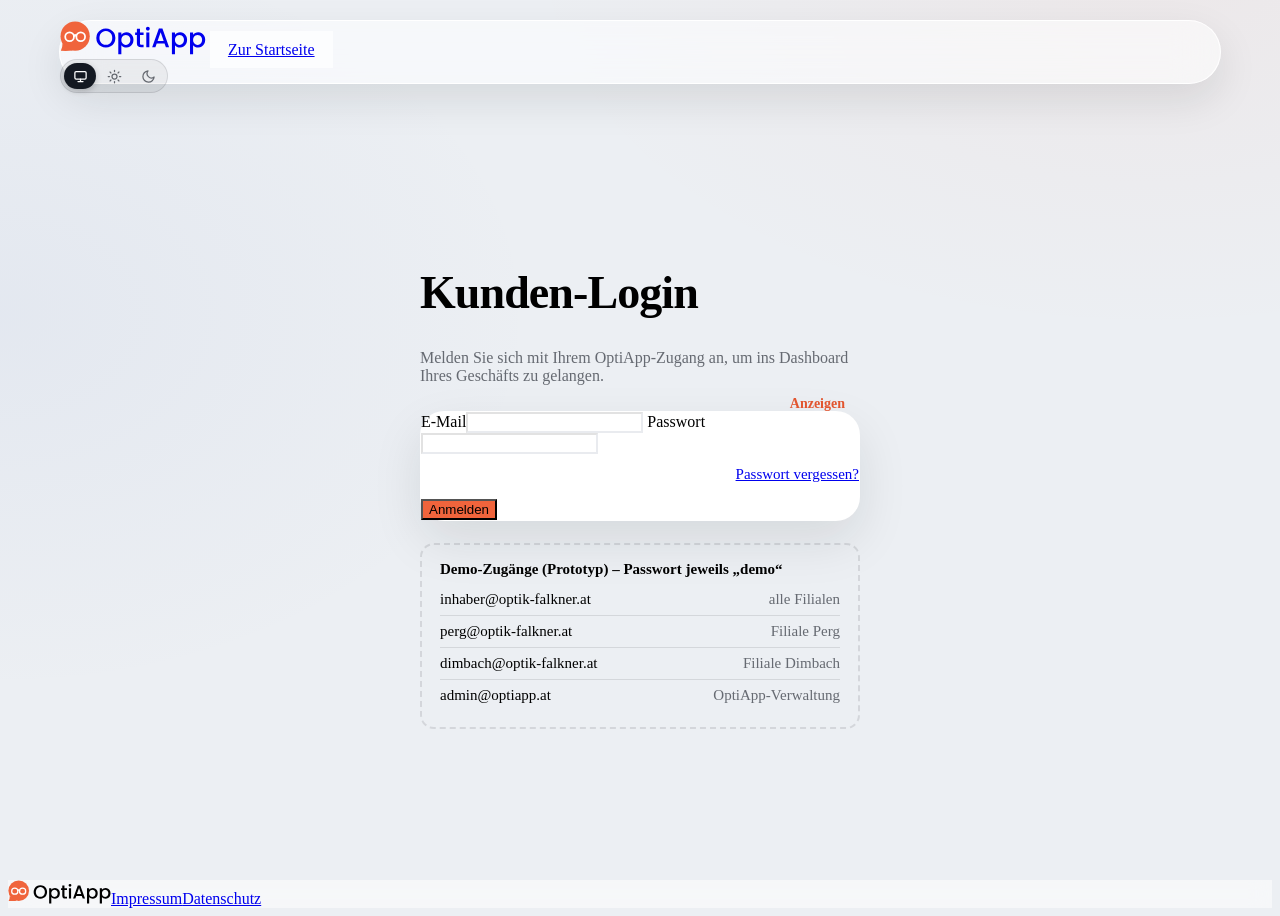
==== admin/index.html @ d3e49e76 "Verwaltung: Rechnungsaktionen im ☰-Menü; Website-Bilder erneuert - Verwaltung: Aktionen je Rechnung " ====
<!doctype html>
<html lang="de">
<head>
<meta charset="utf-8">
<script>/* Runde 4: Hell/Dunkel – Standard Systemeinstellung, nur auf diesem Gerät gespeichert */
(function(){var K='glass-theme-admin',mq=matchMedia('(prefers-color-scheme: dark)');
function pref(){try{return localStorage.getItem(K)||'system'}catch(e){return 'system'}}
function apply(){var p=pref(),r=p==='system'?(mq.matches?'dark':'light'):p;document.documentElement.setAttribute('data-gt',r);
 var m=document.querySelector('meta[name="theme-color"]');if(m)m.setAttribute('content',r==='dark'?'#12151B':'#ECEFF3');
 document.querySelectorAll('.gt-seg button').forEach(function(b){b.setAttribute('aria-checked',b.dataset.v===p?'true':'false')})}
window.gtGet=pref;window.gtSet=function(v){try{localStorage.setItem(K,v)}catch(e){}apply()};
var I={system:'<svg viewBox="0 0 24 24" fill="none" stroke="currentColor" stroke-width="2" stroke-linecap="round" stroke-linejoin="round"><rect x="3" y="4" width="18" height="12" rx="2"/><path d="M8 20h8M12 16v4"/></svg>',
 light:'<svg viewBox="0 0 24 24" fill="none" stroke="currentColor" stroke-width="2" stroke-linecap="round"><circle cx="12" cy="12" r="4"/><path d="M12 2v2M12 20v2M4.9 4.9l1.4 1.4M17.7 17.7l1.4 1.4M2 12h2M20 12h2M4.9 19.1l1.4-1.4M17.7 6.3l1.4-1.4"/></svg>',
 dark:'<svg viewBox="0 0 24 24" fill="none" stroke="currentColor" stroke-width="2" stroke-linecap="round" stroke-linejoin="round"><path d="M21 12.8A9 9 0 1 1 11.2 3a7 7 0 0 0 9.8 9.8Z"/></svg>'};
var L={system:'Wie System',light:'Hell',dark:'Dunkel'};
function mount(){document.querySelectorAll('.gt-mount:not(.gt-done)').forEach(function(el){el.classList.add('gt-done');
 el.innerHTML='<div class="gt-seg" role="radiogroup" aria-label="Darstellung">'+['system','light','dark'].map(function(v){return '<button type="button" role="radio" data-v="'+v+'" title="'+L[v]+'" aria-label="'+L[v]+'">'+I[v]+'</button>'}).join('')+'</div>';
 el.querySelectorAll('button').forEach(function(b){b.addEventListener('click',function(){gtSet(b.dataset.v)})})});apply()}
mq.addEventListener('change',apply);apply();
if(document.readyState==='loading')document.addEventListener('DOMContentLoaded',mount);else mount();})();
</script>
<meta name="viewport" content="width=device-width, initial-scale=1">
<title>OptiApp Verwaltung</title>
<meta name="robots" content="noindex">
<link rel="icon" type="image/svg+xml" href="../website/img/icon.svg">
<style>
@font-face{font-family:"Atkinson";src:url(../website/fonts/atkinson-hyperlegible-latin-400-normal.woff2) format("woff2");font-weight:400;font-display:swap}
@font-face{font-family:"Atkinson";src:url(../website/fonts/atkinson-hyperlegible-latin-700-normal.woff2) format("woff2");font-weight:700;font-display:swap}
@font-face{font-family:"Bricolage";src:url(../website/fonts/bricolage.woff2) format("woff2");font-weight:200 800;font-display:swap}
:root{
  --paper:#F2F6F5; --surface:#FFFFFF; --surface-2:#E9F0EE; --ink:#172235; --muted:#566273; --line:#D5DEDC; --grid:#E3EAE8;
  --lens:#0E6B75; --lens-ink:#fff; --series:#008C99; --amber:#9A6412;
  --ok:#1E7B4F; --ok-bg:#E2F3EA; --warn:#8A5A00; --warn-bg:#FBEFD6; --mute-bg:#E8ECEF;
  --display:"Bricolage",system-ui,sans-serif; --text:"Atkinson",system-ui,sans-serif; color-scheme:light;
}
@media (prefers-color-scheme:dark){:root:not([data-theme="light"]){
  --paper:#0F1726;--surface:#16213A;--surface-2:#1C2944;--ink:#E7EEF0;--muted:#9FB0BE;--line:#2A3A55;--grid:#223150;
  --lens:#4FBFC8;--lens-ink:#0F1726;--series:#22A3AF;--amber:#E6B15E;--ok:#6FD3A0;--ok-bg:#163A2C;--warn:#F0C065;--warn-bg:#3A2F14;--mute-bg:#243049;color-scheme:dark}}
:root[data-theme="dark"]{--paper:#0F1726;--surface:#16213A;--surface-2:#1C2944;--ink:#E7EEF0;--muted:#9FB0BE;--line:#2A3A55;--grid:#223150;--lens:#4FBFC8;--lens-ink:#0F1726;--series:#22A3AF;--amber:#E6B15E;--ok:#6FD3A0;--ok-bg:#163A2C;--warn:#F0C065;--warn-bg:#3A2F14;--mute-bg:#243049;color-scheme:dark}
*{box-sizing:border-box}
body{margin:0;background:var(--paper);color:var(--ink);font:400 16px/1.5 var(--text)}
button{font:inherit;color:inherit;cursor:pointer}
:focus-visible{outline:3px solid var(--lens);outline-offset:2px;border-radius:6px}
h1,h2{font-family:var(--display);margin:0;line-height:1.15}
.top{background:var(--surface);border-bottom:1px solid var(--line)}
.top-in,.main{max-width:1240px;margin:0 auto;padding:0 24px}
.top-in{display:flex;align-items:center;gap:14px;height:66px}
.logo-ph{display:grid;place-items:center;width:36px;height:36px;border:2px dashed var(--muted);border-radius:11px;font:700 9px/1 var(--text);color:var(--muted)}
.word{font:750 21px/1 var(--display);letter-spacing:-.02em}
.logo{display:block;width:auto;color:var(--ink)}
.tag{font-size:13px;color:var(--muted);border-left:1px solid var(--line);padding-left:14px}
.grow{flex:1}
.btn{border:2px solid var(--line);background:transparent;border-radius:999px;padding:8px 16px;font-weight:700;font-size:15px}
.btn:hover{border-color:var(--ink)}
.main{padding-top:28px;padding-bottom:60px}
.head{display:flex;align-items:flex-end;gap:16px;flex-wrap:wrap}
.head h1{font-size:34px;font-weight:760;letter-spacing:-.02em}
.head p{margin:6px 0 0;color:var(--muted)}
.filters{display:flex;gap:10px;flex-wrap:wrap;margin-top:22px;align-items:center}
.seg{display:inline-flex;background:var(--surface);border:1px solid var(--line);border-radius:999px;padding:3px}
.seg button{border:0;background:transparent;border-radius:999px;padding:7px 14px;font-size:14px;font-weight:700;color:var(--muted)}
.seg button[aria-pressed="true"]{background:var(--ink);color:var(--paper)}
.flabel{font-size:14px;color:var(--muted);margin-right:-2px}
.tiles{display:grid;grid-template-columns:repeat(4,1fr);gap:14px;margin-top:20px}
.tile{background:var(--surface);border:1px solid var(--line);border-radius:16px;padding:16px 18px}
.tile .l{font-size:14px;color:var(--muted)}
.tile .n{font:760 34px/1.1 var(--display);margin-top:4px;font-variant-numeric:tabular-nums}
.tile .s{font-size:13.5px;color:var(--muted);margin-top:2px}
.grid2{display:grid;grid-template-columns:1.35fr 1fr;gap:14px;margin-top:14px}
.card{background:var(--surface);border:1px solid var(--line);border-radius:16px;padding:18px 20px;position:relative}
.card h2{font-size:19px;font-weight:700}
.card .sub{font-size:14px;color:var(--muted);margin-top:2px}
.chart{position:relative;margin-top:12px}
.chart svg{display:block;width:100%;height:auto;overflow:visible}
.axis text{fill:var(--muted);font-size:12px;font-family:var(--text)}
.gridline{stroke:var(--grid);stroke-width:1}
.tip{position:absolute;z-index:5;pointer-events:none;background:var(--ink);color:var(--paper);padding:7px 10px;border-radius:9px;font-size:13px;line-height:1.35;white-space:nowrap;transform:translate(-50%,calc(-100% - 10px));opacity:0;transition:opacity .12s}
.tip.on{opacity:1}
.tip b{font-weight:700}
.tblwrap{overflow-x:auto;margin-top:12px}
table{width:100%;border-collapse:collapse;min-width:820px}
th,td{text-align:left;padding:11px 10px;border-bottom:1px solid var(--line);font-size:15px;vertical-align:middle}
th{font-size:13px;color:var(--muted);font-weight:700}
td.num,th.num{text-align:right;font-variant-numeric:tabular-nums}
tbody tr{cursor:pointer}
tbody tr:hover td,tbody tr[aria-selected="true"] td{background:var(--surface-2)}
.name b{display:block}.name span{font-size:13.5px;color:var(--muted)}
.badge{display:inline-flex;align-items:center;gap:5px;font-size:12.5px;font-weight:700;padding:3px 9px;border-radius:999px;white-space:nowrap}
.b-ok{background:var(--ok-bg);color:var(--ok)}.b-warn{background:var(--warn-bg);color:var(--warn)}.b-mute{background:var(--mute-bg);color:var(--muted)}.b-pilot{background:var(--surface-2);color:var(--lens);border:1px solid var(--lens)}
.demo{font-size:11.5px;font-weight:700;color:var(--muted);border:1px dashed var(--muted);border-radius:6px;padding:0 5px;margin-left:6px;vertical-align:1px}
.bar-in{height:8px;border-radius:4px;background:var(--series);min-width:2px}
.minibar{display:flex;align-items:center;gap:8px;justify-content:flex-end}
.minibar .track{width:70px;height:8px;border-radius:4px;background:var(--grid);overflow:hidden}
.detail{margin-top:14px}
.dgrid{display:grid;grid-template-columns:repeat(4,1fr);gap:10px;margin-top:14px}
.kv{background:var(--surface-2);border-radius:12px;padding:10px 12px}
.kv span{display:block;font-size:13px;color:var(--muted)}.kv b{font:700 20px/1.2 var(--display);font-variant-numeric:tabular-nums}
.dcols{display:grid;grid-template-columns:1.4fr 1fr;gap:20px;margin-top:16px}
.stores{list-style:none;padding:0;margin:8px 0 0}
.stores li{display:flex;justify-content:space-between;padding:9px 0;border-bottom:1px solid var(--line);font-size:15px}
.note{font-size:13px;color:var(--muted);margin-top:18px}.note a{color:var(--lens);font-weight:700}
.nav{display:flex;gap:4px;margin-left:6px}
.nav button{border:0;background:transparent;border-radius:999px;padding:8px 14px;font-weight:700;font-size:15px;color:var(--muted)}
.nav button[aria-current="page"]{background:var(--surface-2);color:var(--ink)}
.btn.pri{background:var(--lens);border-color:var(--lens);color:var(--lens-ink)}
.btn.pri:hover{filter:brightness(1.08);border-color:var(--lens)}
.btn.sm{padding:5px 12px;font-size:14px;border-width:1.5px}
.btn:disabled{opacity:.45;cursor:default}
.money{width:92px;text-align:right;font:inherit;font-variant-numeric:tabular-nums;padding:6px 8px;border:1.5px solid var(--line);border-radius:9px;background:var(--surface);color:var(--ink)}
.money:focus{border-color:var(--lens);outline:none}
.sel{font:inherit;font-weight:700;font-size:14px;padding:7px 12px;border:1px solid var(--line);border-radius:999px;background:var(--surface);color:var(--ink)}
.inv tfoot td{font-weight:700;border-top:2px solid var(--ink);border-bottom:0;padding-top:12px}
.inv tbody tr{cursor:default}.inv tbody tr:hover td{background:transparent}
.acts{display:flex;gap:6px;justify-content:flex-end;flex-wrap:wrap}
.hint{font-size:13px;color:var(--muted)}
.strike td{color:var(--muted)}.strike td.amt{text-decoration:line-through}
.flash{margin-top:14px;padding:12px 16px;border-radius:12px;background:var(--ok-bg);color:var(--ok);font-weight:700}
.flash.warn{background:var(--warn-bg);color:var(--warn)}
/* Rechnung (Modal + Druck) */
.modal{position:fixed;inset:0;background:rgba(10,16,28,.55);display:flex;align-items:flex-start;justify-content:center;padding:24px 12px;overflow:auto;z-index:50}
.modal[hidden]{display:none}
.mbar{position:sticky;top:0;display:flex;gap:8px;justify-content:flex-end;margin-bottom:10px}
.mbar .btn{background:var(--surface)}
.mwrap{width:100%;max-width:820px}
.paper{background:#fff;color:#172235;border-radius:6px;padding:48px 52px;font:400 14.5px/1.5 var(--text);box-shadow:0 10px 40px rgba(0,0,0,.25)}
.paper tr:hover td,.paper tbody tr:hover td{background:none!important}.paper tr{cursor:default}
.ff3{display:grid;grid-template-columns:repeat(3,minmax(0,1fr));gap:12px 18px;margin-top:14px}.ff3 label{display:block;font-size:13.5px;font-weight:700;color:var(--muted);margin-bottom:4px}.ff3 .wide2{grid-column:span 2}
.home{display:flex;flex:none;border-radius:8px}.weblink{font-size:14px;font-weight:700;color:var(--muted);text-decoration:none;margin-right:6px}.weblink:hover{color:var(--ink)}
.ff3 .wide3{grid-column:1/-1}textarea.txt{resize:vertical}
.seg-wrap{flex-wrap:wrap;border-radius:16px}.seg .cnt{font-weight:400;opacity:.75;margin-left:2px}
.leads td{vertical-align:top}.leads .txt{padding:6px 8px;font-size:14px}.leads td .acts{flex-wrap:nowrap}
.stsel{min-width:150px;font-weight:700}.stsel.b-ok{color:var(--ok)}.stsel.b-warn{color:var(--warn)}.stsel.b-pilot{color:var(--lens)}
.txt.late{border-color:var(--warn)}.lnote{display:block;margin-top:4px;font-size:13px;color:var(--muted);max-width:340px;white-space:pre-line}
.name a{color:inherit}
.ncnt{display:inline-grid;place-items:center;min-width:20px;height:20px;padding:0 6px;margin-left:6px;border-radius:99px;background:#F0643C;color:#fff;font-size:12px;font-weight:700;vertical-align:1px}
.supbox{margin-top:18px;padding:0;display:grid;grid-template-columns:320px 1fr;height:calc(100vh - 290px);min-height:460px;overflow:hidden}
.slist{border-right:1px solid var(--line);overflow-y:auto}
.sconv{display:block;width:100%;text-align:left;border:0;border-bottom:1px solid var(--line);background:none;padding:12px 14px}.sconv:hover{background:var(--surface-2)}.sconv.on{background:var(--surface-2);box-shadow:inset 3px 0 0 var(--lens)}
.sconv .row1{display:flex;gap:8px;align-items:center;justify-content:space-between}.sconv b{font-size:15px}.sconv .pv{color:var(--muted);font-size:13.5px;white-space:nowrap;overflow:hidden;text-overflow:ellipsis;flex:1;min-width:0}
.sthread{display:flex;flex-direction:column;min-width:0;min-height:0}
.shead{display:flex;gap:12px;align-items:center;padding:12px 16px;border-bottom:1px solid var(--line)}.shead .hint a{color:inherit}
.smsgs{flex:1;min-height:0;overflow-y:auto;padding:16px;display:flex;flex-direction:column;gap:8px;background:var(--paper)}
.bub{max-width:72%;padding:9px 12px;border-radius:14px;line-height:1.4;word-wrap:break-word}.bub.in{align-self:flex-start;background:var(--surface);border:1px solid var(--line)}.bub.out{align-self:flex-end;background:var(--lens);color:var(--lens-ink)}
.bt{display:block;font-size:11.5px;opacity:.7;margin-top:3px}.day{align-self:center;font-size:12px;color:var(--muted);background:var(--surface);border:1px solid var(--line);border-radius:99px;padding:1px 10px;margin:4px 0}
.scomp{display:flex;gap:8px;padding:10px 12px;border-top:1px solid var(--line)}.scomp textarea{resize:none}.scomp .btn{align-self:flex-end}
@media (max-width:760px){.supbox{grid-template-columns:1fr;height:auto}.slist{max-height:220px;border-right:0;border-bottom:1px solid var(--line)}.sthread{height:70vh}}
.khead{display:flex;gap:12px;align-items:flex-start}.newopt{border:2px solid var(--lens)}
@media (max-width:820px){.ff3{grid-template-columns:1fr 1fr}.ff3 .wide2{grid-column:1/-1}}@media (max-width:520px){.ff3{grid-template-columns:1fr}}
.ff{display:grid;grid-template-columns:repeat(2,minmax(0,1fr));gap:12px 18px;margin-top:14px}.ff label{display:block;font-size:13.5px;font-weight:700;color:var(--muted);margin-bottom:4px}.ff .wide{grid-column:1/-1}
.txt{width:100%;font:inherit;padding:8px 10px;border:1.5px solid var(--line);border-radius:9px;background:var(--surface);color:var(--ink)}.txt:focus{border-color:var(--lens);outline:none}.txt.miss{background:var(--warn-bg);border-color:#E9C46A}
.saved{font-size:13px;color:var(--ok);font-weight:700;margin-left:8px;opacity:0;transition:opacity .2s}.saved.on{opacity:1}
@media (max-width:640px){.ff{grid-template-columns:1fr}}
.paper h1{font:760 30px/1 var(--display);letter-spacing:-.02em;margin:0}
.paper .ph{background:#FFF1A8;padding:0 3px;border-radius:3px}
.p-top{display:flex;justify-content:space-between;align-items:flex-start;gap:20px}
.p-from{font-size:12.5px;color:#566273;text-align:right}
.p-addr{margin-top:34px;display:flex;justify-content:space-between;gap:24px;flex-wrap:wrap}
.p-meta{border-collapse:collapse;min-width:0;width:auto}.p-meta td{border:0;padding:1px 0 1px 18px;font-size:14px}.p-meta td:first-child{color:#566273;padding-left:0}
.p-lines{margin-top:30px;min-width:0}.p-lines th{color:#566273;border-bottom:1.5px solid #172235}.p-lines td,.p-lines th{font-size:14px;padding:9px 6px}
.p-sum{margin:12px 0 0 auto;border-collapse:collapse;min-width:0;width:300px}.p-sum td{border:0;padding:4px 6px;font-size:14px}.p-sum tr.tot td{border-top:1.5px solid #172235;font-weight:700;font-size:16px;padding-top:8px}
.p-foot{margin-top:36px;font-size:12.5px;color:#566273;border-top:1px solid #D5DEDC;padding-top:14px}
.storno{display:inline-block;margin-top:10px;border:2px solid #B3261E;color:#B3261E;font-weight:700;padding:2px 10px;border-radius:6px;letter-spacing:.06em}
@media print{body>*:not(.modal){display:none!important}.modal{position:static;background:none;padding:0;display:block}.mbar{display:none}.mwrap{max-width:none}.paper{box-shadow:none;border-radius:0;padding:0}.paper .ph{background:none}@page{margin:18mm}}
@media (max-width:560px){.weblink{display:none}.paper{padding:26px 20px}.top-in{flex-wrap:wrap;height:auto;padding-top:12px;padding-bottom:8px;row-gap:6px}.nav{order:3;width:100%;margin-left:-8px;overflow-x:auto;scrollbar-width:none}.nav button{flex:none}.nav button{padding:8px 12px}}
.logo{flex:none}
.close{position:absolute;right:14px;top:14px;border:0;background:var(--surface-2);width:34px;height:34px;border-radius:50%;font-size:18px}
.empty{color:var(--muted);padding:20px 0}
@media (max-width:1000px){.grid2,.dcols{grid-template-columns:1fr}.tiles,.dgrid{grid-template-columns:repeat(2,1fr)}}
@media (max-width:560px){.top-in,.main{padding:0 16px}.main{padding-top:20px}.tag{display:none}.head h1{font-size:28px}.tile .n{font-size:28px}}
.kebab{font-size:16px;line-height:1;padding:5px 11px}
.imenu{position:fixed;z-index:60;min-width:210px;padding:6px;border-radius:14px;background:var(--surface);border:1px solid var(--line);box-shadow:0 14px 34px rgba(10,16,28,.18);display:flex;flex-direction:column;gap:2px;transform-origin:top right;animation:imIn .16s cubic-bezier(.2,.9,.3,1.2)}
.imenu.up{transform-origin:bottom right}
@keyframes imIn{from{opacity:0;transform:scale(.94)}}
@media (prefers-reduced-motion:reduce){.imenu{animation:none}}
.imi{display:block;width:100%;text-align:left;background:none;border:0;border-radius:9px;padding:9px 12px;font:inherit;font-size:14.5px;font-weight:600;color:var(--ink);cursor:pointer;white-space:nowrap}
.imi:hover,.imi:focus-visible{background:var(--surface-2);outline:none}
.imi.arm{background:var(--warn-bg);color:var(--warn)}
</style>
<style id="glass">
/* ===== Glass-Test (OptiApp-Verwaltung) ===== */
:root:root:root{
  --paper:#141922; --surface:rgba(255,255,255,.09); --surface-2:rgba(255,255,255,.07); --ink:#F5F6F8; --muted:rgba(236,239,245,.64); --line:rgba(255,255,255,.14); --grid:rgba(255,255,255,.08);
  --lens:#F0643C; --lens-ink:#fff; --series:#F0643C; --amber:#FFC069;
  --ok:#5FE3AA; --ok-bg:rgba(95,227,170,.16); --warn:#FFC069; --warn-bg:rgba(255,192,105,.16); --mute-bg:rgba(255,255,255,.08);
  --glass:blur(22px) saturate(150%); color-scheme:dark;
}
html{background:#141922 url(../bg.jpg) center/cover fixed}
body{background:transparent!important}
body::before{content:"";position:fixed;inset:0;background:linear-gradient(180deg,rgba(10,13,20,.25),rgba(10,13,20,.5));pointer-events:none;z-index:-1}
.top{position:sticky;top:12px;z-index:20;max-width:1240px;margin:12px auto 0;width:calc(100% - 24px);border-radius:999px;border:1px solid rgba(255,255,255,.18)!important;
  background:rgba(18,22,30,.40)!important;-webkit-backdrop-filter:var(--glass);backdrop-filter:var(--glass);box-shadow:0 16px 40px rgba(0,0,0,.28)}
.top-in{height:62px;padding:0 14px 0 20px}
.nav button{border:1px solid transparent}
.nav button:hover{background:rgba(255,255,255,.08)}
.nav button[aria-current="page"]{background:rgba(255,255,255,.16);color:#fff;border-color:rgba(255,255,255,.18)}
.tile,.card,.seg,.kv,.sel,.flash{-webkit-backdrop-filter:var(--glass);backdrop-filter:var(--glass);border-color:var(--line)}
.tile,.card{border-radius:22px;box-shadow:0 10px 30px rgba(0,0,0,.18),inset 0 1px 0 rgba(255,255,255,.10);transition:transform .2s ease,background .2s ease}
.tile:hover{transform:translateY(-5px);background:rgba(255,255,255,.13)}
.seg button[aria-pressed="true"]{background:#fff;color:#141922}
.btn{border-color:var(--line);background:rgba(255,255,255,.08)}
.btn:hover{border-color:rgba(255,255,255,.5)}
.btn.pri{background:var(--lens);border-color:transparent}
.money,.sel,input,select,textarea{background:rgba(255,255,255,.07)!important;color:var(--ink)!important;border-color:var(--line)!important}
option{background:#1b2029;color:#fff}
tbody tr:hover td,tbody tr[aria-selected="true"] td{background:rgba(255,255,255,.06)}
.tip{background:rgba(255,255,255,.95);color:#141922}
.modal{background:rgba(5,8,12,.30)!important;-webkit-backdrop-filter:blur(12px);backdrop-filter:blur(12px)}
.mbar .btn{background:rgba(26,30,40,.7)}
.paper input,.paper select,.paper textarea{background:#fff!important;color:#172235!important}
.paper,.paper *{--ink:#172235;--muted:#566273;--line:#D5DEDC}
::-webkit-scrollbar{width:8px;height:8px}::-webkit-scrollbar-thumb{background:rgba(255,255,255,.2);border-radius:9px}



/* --- Runde 4: Hell/Dunkel, ruhiger Hintergrund --- */
.top .gt-mount{margin-right:2px;flex:none}
.top .gt-seg button{width:28px;height:24px}
.top .nav button,.top .weblink{white-space:nowrap}
.top .nav button{padding:8px 11px}
@media (max-width:1399px){.top .weblink{display:none}}
html[data-gt="light"]:root:root:root{--paper:#ECEFF3; --ink:#141922; --muted:rgba(20,25,34,.62); --line:rgba(20,25,34,.11); --surface:rgba(255,255,255,.62); --surface-2:rgba(255,255,255,.5);
--ok:#1E9566; --ok-soft:rgba(30,149,102,.13); --warn:#B7700F; --warn-soft:rgba(220,150,40,.16); --danger:#D23F3F; color-scheme:light; --grid:rgba(20,25,34,.07); --ok-bg:rgba(30,149,102,.13); --warn-bg:rgba(220,150,40,.16); --mute-bg:rgba(20,25,34,.06); --amber:#B7700F}
html[data-gt="light"] .top{background:rgba(255,255,255,.55)!important;border-color:rgba(255,255,255,.95)!important;box-shadow:0 16px 40px rgba(20,25,34,.10)}
html[data-gt="light"] .nav button:hover{background:rgba(20,25,34,.05)}
html[data-gt="light"] .nav button[aria-current="page"]{background:rgba(255,255,255,.92);color:#141922;border-color:rgba(20,25,34,.08)}
html[data-gt="light"] .tile,html[data-gt="light"] .card{box-shadow:0 10px 30px rgba(20,25,34,.07),inset 0 1px 0 rgba(255,255,255,.9)}
html[data-gt="light"] .tile:hover{background:rgba(255,255,255,.85)}
html[data-gt="light"] .seg button[aria-pressed="true"]{background:#141922;color:#fff}
html[data-gt="light"] .btn{background:rgba(255,255,255,.65)}
html[data-gt="light"] .btn:hover{border-color:rgba(20,25,34,.3)}
html[data-gt="light"] .btn.pri{background:var(--lens);color:#fff}
html[data-gt="light"] .money,html[data-gt="light"] .sel,html[data-gt="light"] input,html[data-gt="light"] select,html[data-gt="light"] textarea{background:rgba(255,255,255,.75)!important}
html[data-gt="light"] option{background:#fff;color:#141922}
html[data-gt="light"] tbody tr:hover td,html[data-gt="light"] tbody tr[aria-selected="true"] td{background:rgba(20,25,34,.04)}
html[data-gt="light"] .tip{background:rgba(20,25,34,.92);color:#fff}
html[data-gt="light"] .modal{background:rgba(20,25,34,.18)!important}
html[data-gt="light"] .mbar .btn{background:rgba(255,255,255,.88)}
/* Hintergrund: ruhig, Farben nur noch ganz schwach */
html{background:radial-gradient(70% 60% at 90% -5%,rgba(240,110,70,.07),transparent 70%),radial-gradient(60% 60% at 0% 35%,rgba(90,120,190,.06),transparent 70%),#12151B!important;background-attachment:fixed!important}
html[data-gt="light"]{background:radial-gradient(70% 60% at 90% -5%,rgba(240,110,70,.06),transparent 70%),radial-gradient(60% 60% at 0% 35%,rgba(90,120,190,.06),transparent 70%),#ECEFF3!important;background-attachment:fixed!important}
body::before{display:none!important}
html[data-gt="light"] ::-webkit-scrollbar-thumb{background:rgba(20,25,34,.2)}
/* Umschalter Hell/Dunkel */
.gt-seg{display:inline-flex;gap:2px;padding:3px;border-radius:999px;background:rgba(255,255,255,.08);border:1px solid var(--line);vertical-align:middle}
.gt-seg button{all:unset;box-sizing:border-box;width:32px;height:26px;border-radius:999px;display:grid;place-items:center;color:var(--muted);cursor:pointer;transition:background .2s,color .2s}
.gt-seg button svg{width:15px;height:15px}
.gt-seg button:hover{color:var(--ink)}
.gt-seg button:focus-visible{outline:2px solid var(--ink);outline-offset:1px}
.gt-seg button[aria-checked="true"]{background:rgba(255,255,255,.92);color:#141922;box-shadow:0 2px 6px rgba(0,0,0,.2)}
html[data-gt="light"] .gt-seg{background:rgba(20,25,34,.05)}
html[data-gt="light"] .gt-seg button[aria-checked="true"]{background:#141922;color:#fff}
html[data-gt="light"] select:not([multiple]){background-image:url("data:image/svg+xml,%3Csvg xmlns='http://www.w3.org/2000/svg' width='12' height='8' viewBox='0 0 12 8'%3E%3Cpath d='M1 1.5l5 5 5-5' fill='none' stroke='%23141922' stroke-opacity='.7' stroke-width='1.8' stroke-linecap='round' stroke-linejoin='round'/%3E%3C/svg%3E")!important;box-shadow:inset 0 1px 0 rgba(255,255,255,.9)}
html[data-gt="light"] select:not([multiple]):hover{background-color:rgba(255,255,255,.92)!important}
html[data-gt="light"] select:not([multiple]):focus-visible,html[data-gt="light"] select.gs-open{border-color:rgba(20,25,34,.3)!important;box-shadow:0 0 0 3px rgba(20,25,34,.08)!important}
.imenu{background:rgba(30,34,44,.62);border-color:rgba(255,255,255,.16);color:#F5F6F8;border-radius:16px;-webkit-backdrop-filter:blur(26px) saturate(180%);backdrop-filter:blur(26px) saturate(180%);box-shadow:inset 0 1px 0 rgba(255,255,255,.28),0 20px 50px rgba(0,0,0,.45)}
.imi{color:inherit}.imi:hover,.imi:focus-visible{background:rgba(255,255,255,.13)}
html[data-gt="light"] .imenu{background:rgba(255,255,255,.8);border-color:rgba(255,255,255,.95);color:#141922;box-shadow:inset 0 1px 0 #fff,0 20px 50px rgba(20,25,34,.18)}
html[data-gt="light"] .imi:hover,html[data-gt="light"] .imi:focus-visible{background:rgba(20,25,34,.06)}
html[data-gt="light"] .gs-pop{background:rgba(255,255,255,.8);border-color:rgba(255,255,255,.95);color:#141922;box-shadow:inset 0 1px 0 #fff,0 20px 50px rgba(20,25,34,.18)}
html[data-gt="light"] .gs-opt:hover,html[data-gt="light"] .gs-opt.hl{background:rgba(20,25,34,.06)}
html[data-gt="light"] .gs-opt.on::before{border-color:var(--gs-acc,#141922)}

/* --- Runde 5: Kopfleiste breiter, leere Pflichtfelder mit Gelbstich --- */
.top{max-width:1320px!important}
.top .nav{margin-left:10px}
.txt.miss{background:rgba(255,192,105,.13)!important;border-color:rgba(255,192,105,.55)!important}
html[data-gt="light"] .txt.miss{background:rgba(245,175,40,.14)!important;border-color:rgba(205,140,20,.5)!important}
.txt.late{border-color:var(--warn)!important}
.storno.paidst{border-color:#1E7B4F;color:#1E7B4F}
</style>
</head>
<body>
<header class="top"><div class="top-in">
  <a class="home" href="#" onclick="go('optiker');return false" aria-label="Zur Startseite der Verwaltung"><svg class="logo" viewBox="46 77 1086 253" height="30" role="img" aria-label="OptiApp"><title>OptiApp</title>
  <circle cx="158.73" cy="190.15" r="108.73" fill="#F0643C"/>
  <path d="M64.57 244.52 Q65.22 274.96 52.17 298.88 Q104.37 301.06 139.85 297.23 Z" fill="#F0643C"/>
  <circle cx="117.41" cy="194.50" r="32.62" fill="none" stroke="#FFFFFF" stroke-width="13.05" stroke-linecap="round"/>
  <circle cx="200.05" cy="194.50" r="32.62" fill="none" stroke="#FFFFFF" stroke-width="13.05" stroke-linecap="round"/>
  <path d="M150.03 189.61 Q158.73 170.04 167.43 189.61" fill="none" stroke="#FFFFFF" stroke-width="13.05" stroke-linecap="round"/>
  <path d="M316.18216000000007 203.1006Q316.18216000000007 182.7006 325.68216000000007 166.5006Q335.18216000000007 150.30059999999997 351.4821600000001 141.20059999999998Q367.7821600000001 132.1006 387.18216000000007 132.1006Q406.7821600000001 132.1006 423.0821600000001 141.20059999999998Q439.3821600000001 150.30059999999997 448.7821600000001 166.5006Q458.18216000000007 182.7006 458.18216000000007 203.1006Q458.18216000000007 223.5006 448.7821600000001 239.80059999999997Q439.3821600000001 256.1006 423.0821600000001 265.2006Q406.7821600000001 274.3006 387.18216000000007 274.3006Q367.7821600000001 274.3006 351.4821600000001 265.2006Q335.18216000000007 256.1006 325.68216000000007 239.80059999999997Q316.18216000000007 223.5006 316.18216000000007 203.1006ZM434.7821600000001 203.1006Q434.7821600000001 187.7006 428.68216000000007 176.1006Q422.5821600000001 164.5006 411.7821600000001 158.30059999999997Q400.9821600000001 152.1006 387.18216000000007 152.1006Q373.3821600000001 152.1006 362.5821600000001 158.30059999999997Q351.7821600000001 164.5006 345.68216000000007 176.1006Q339.5821600000001 187.7006 339.5821600000001 203.1006Q339.5821600000001 218.5006 345.68216000000007 230.2006Q351.7821600000001 241.9006 362.5821600000001 248.2006Q373.3821600000001 254.5006 387.18216000000007 254.5006Q400.9821600000001 254.5006 411.7821600000001 248.2006Q422.5821600000001 241.9006 428.68216000000007 230.2006Q434.7821600000001 218.5006 434.7821600000001 203.1006ZM540.9821600000001 160.9006Q555.3821600000001 160.9006 567.2821600000001 168.0006Q579.1821600000001 175.1006 585.98216 187.9006Q592.7821600000001 200.7006 592.7821600000001 217.3006Q592.7821600000001 233.9006 585.98216 247.0006Q579.1821600000001 260.1006 567.2821600000001 267.4006Q555.3821600000001 274.7006 540.9821600000001 274.7006Q528.3821600000001 274.7006 518.5821600000002 269.6006Q508.7821600000001 264.5006 502.5821600000001 256.9006V325.30060000000003H479.7821600000001V162.7006H502.5821600000001V178.9006Q508.3821600000001 171.30059999999997 518.3821600000001 166.1006Q528.3821600000001 160.9006 540.9821600000001 160.9006ZM535.9821600000001 180.7006Q527.3821600000001 180.7006 519.6821600000001 185.1006Q511.9821600000001 189.5006 507.2821600000001 197.9006Q502.5821600000001 206.30059999999997 502.5821600000001 217.7006Q502.5821600000001 229.1006 507.2821600000001 237.6006Q511.9821600000001 246.1006 519.6821600000001 250.5006Q527.3821600000001 254.9006 535.9821600000001 254.9006Q544.7821600000001 254.9006 552.48216 250.4006Q560.1821600000001 245.9006 564.8821600000001 237.3006Q569.5821600000002 228.7006 569.5821600000002 217.3006Q569.5821600000002 205.9006 564.8821600000001 197.6006Q560.1821600000001 189.30059999999997 552.48216 185.0006Q544.7821600000001 180.7006 535.9821600000001 180.7006ZM641.1821600000002 181.30059999999997V242.3006Q641.1821600000002 248.5006 644.0821600000002 251.2006Q646.9821600000001 253.9006 653.9821600000001 253.9006H667.9821600000001V272.9006H649.9821600000001Q634.5821600000002 272.9006 626.3821600000001 265.7006Q618.1821600000002 258.5006 618.1821600000002 242.3006V181.30059999999997H605.1821600000002V162.7006H618.1821600000002V135.3006H641.1821600000002V162.7006H667.9821600000001V181.30059999999997ZM685.1821600000001 133.5006Q685.1821600000001 127.3006 689.3821600000001 123.1006Q693.58216 118.9006 699.7821600000001 118.9006Q705.7821600000001 118.9006 709.98216 123.1006Q714.1821600000001 127.3006 714.1821600000001 133.5006Q714.1821600000001 139.70059999999998 709.98216 143.9006Q705.7821600000001 148.1006 699.7821600000001 148.1006Q693.58216 148.1006 689.3821600000001 143.9006Q685.1821600000001 139.70059999999998 685.1821600000001 133.5006ZM710.98216 162.7006V272.9006H688.1821600000001V162.7006ZM823.98216 244.5006H765.7821600000001L755.7821600000001 272.9006H731.98216L781.7821600000001 133.70059999999998H808.1821600000001L857.98216 272.9006H833.98216ZM817.58216 225.9006 794.98216 161.30059999999997 772.1821600000001 225.9006ZM939.9821600000001 160.9006Q954.3821600000001 160.9006 966.2821600000001 168.0006Q978.1821600000001 175.1006 984.98216 187.9006Q991.7821600000001 200.7006 991.7821600000001 217.3006Q991.7821600000001 233.9006 984.98216 247.0006Q978.1821600000001 260.1006 966.2821600000001 267.4006Q954.3821600000001 274.7006 939.9821600000001 274.7006Q927.3821600000001 274.7006 917.5821600000002 269.6006Q907.7821600000001 264.5006 901.58216 256.9006V325.30060000000003H878.7821600000001V162.7006H901.58216V178.9006Q907.3821600000001 171.30059999999997 917.3821600000001 166.1006Q927.3821600000001 160.9006 939.9821600000001 160.9006ZM934.9821600000001 180.7006Q926.3821600000001 180.7006 918.6821600000001 185.1006Q910.9821600000001 189.5006 906.2821600000001 197.9006Q901.58216 206.30059999999997 901.58216 217.7006Q901.58216 229.1006 906.2821600000001 237.6006Q910.9821600000001 246.1006 918.6821600000001 250.5006Q926.3821600000001 254.9006 934.9821600000001 254.9006Q943.7821600000001 254.9006 951.48216 250.4006Q959.1821600000001 245.9006 963.8821600000001 237.3006Q968.5821600000002 228.7006 968.5821600000002 217.3006Q968.5821600000002 205.9006 963.8821600000001 197.6006Q959.1821600000001 189.30059999999997 951.48216 185.0006Q943.7821600000001 180.7006 934.9821600000001 180.7006ZM1074.7821600000002 160.9006Q1089.18216 160.9006 1101.0821600000002 168.0006Q1112.9821600000002 175.1006 1119.7821600000002 187.9006Q1126.5821600000002 200.7006 1126.5821600000002 217.3006Q1126.5821600000002 233.9006 1119.7821600000002 247.0006Q1112.9821600000002 260.1006 1101.0821600000002 267.4006Q1089.18216 274.7006 1074.7821600000002 274.7006Q1062.18216 274.7006 1052.38216 269.6006Q1042.5821600000002 264.5006 1036.38216 256.9006V325.30060000000003H1013.5821600000002V162.7006H1036.38216V178.9006Q1042.18216 171.30059999999997 1052.18216 166.1006Q1062.18216 160.9006 1074.7821600000002 160.9006ZM1069.7821600000002 180.7006Q1061.18216 180.7006 1053.48216 185.1006Q1045.7821600000002 189.5006 1041.0821600000002 197.9006Q1036.38216 206.30059999999997 1036.38216 217.7006Q1036.38216 229.1006 1041.0821600000002 237.6006Q1045.7821600000002 246.1006 1053.48216 250.5006Q1061.18216 254.9006 1069.7821600000002 254.9006Q1078.5821600000002 254.9006 1086.2821600000002 250.4006Q1093.9821600000002 245.9006 1098.6821600000003 237.3006Q1103.38216 228.7006 1103.38216 217.3006Q1103.38216 205.9006 1098.6821600000003 197.6006Q1093.9821600000002 189.30059999999997 1086.2821600000002 185.0006Q1078.5821600000002 180.7006 1069.7821600000002 180.7006Z" fill="currentColor"/>
</svg></a>
  <nav class="nav" aria-label="Bereiche"><button data-v="optiker" onclick="go('optiker')">Optiker</button><button data-v="rechnungen" onclick="go('rechnungen')">Rechnungen</button><button data-v="firma" onclick="go('firma')">Firmendaten</button><button data-v="kunden" onclick="go('kunden')">Kundendaten</button><button data-v="leads" onclick="go('leads')">Interessenten</button><button data-v="support" onclick="go('support')">Nachrichten</button></nav>
  <span class="grow"></span><span class="gt-mount" title="Darstellung"></span><a class="weblink" href="../website/" target="_blank" rel="noopener">Website ↗</a><button class="btn" onclick="logout()">Abmelden</button>
</div></header>
<main class="main" id="app"></main>
<div class="modal" id="modal" hidden onclick="if(event.target===this)closeInv()"><div class="mwrap"><div class="mbar"><button class="btn" onclick="window.print()">Drucken / als PDF speichern</button><button class="btn" onclick="closeInv()">Schließen</button></div><div id="invDoc"></div></div></div>
<script>
/* OptiApp-Verwaltung (Prototyp). Optik Falkner = Live-Daten aus dem Prototyp im selben Browser; alle anderen Optiker sind erfundene Demo-Daten. */
try{if(sessionStorage.getItem('glass-optiapp-admin')!=='1'){location.replace('../website/login.html');}}catch(e){}
function logout(){try{sessionStorage.removeItem('glass-optiapp-admin')}catch(e){}location.href='../website/login.html'}

const NOW=new Date(), MONTHS=[]; // letzte 12 Monate inkl. aktuellem
for(let i=11;i>=0;i--){const d=new Date(NOW.getFullYear(),NOW.getMonth()-i,1);MONTHS.push(d)}
const mLabel=d=>d.toLocaleDateString('de-AT',{month:'short'}).replace('.','');
const mLong=d=>d.toLocaleDateString('de-AT',{month:'long',year:'numeric'});
const nf=n=>n.toLocaleString('de-AT');
const esc=s=>String(s).replace(/[&<>"]/g,c=>({'&':'&amp;','<':'&lt;','>':'&gt;','"':'&quot;'}[c]));

// Erfundene Demo-Optiker: Registrierungen je Monat (älteste zuerst, 12 Werte)
const DEMO=[
  {id:'lindenblick',name:'Optik Lindenblick',stores:[['Linz-Urfahr',0.62],['Leonding',0.38]],status:'aktiv',since:-9,iom:'Optosys',ver:'1.4',
   reg:[0,0,0,38,52,61,57,49,44,58,63,41],active:.71,msgs:184,orders:46,damage:9,appts:121,rating:4.7},
  {id:'traunufer',name:'Sehwerk Traunufer',stores:[['Wels',1]],status:'aktiv',since:-7,iom:'Optosys',ver:'1.4',
   reg:[0,0,0,0,0,27,33,29,31,24,30,22],active:.64,msgs:97,orders:21,damage:5,appts:66,rating:4.5},
  {id:'nordwald',name:'Brillenmanufaktur Nordwald',stores:[['Freistadt',1]],status:'aktiv',since:-5,iom:'Augenoptik Pro',ver:'1.3',
   reg:[0,0,0,0,0,0,0,19,23,17,21,15],active:.58,msgs:52,orders:14,damage:3,appts:38,rating:4.8},
  {id:'donautal',name:'Augenpunkt Donautal',stores:[['Grein',0.55],['Mauthausen',0.45]],status:'test',since:-1,iom:'Optosys',ver:'1.4',
   reg:[0,0,0,0,0,0,0,0,0,0,26,18],active:.82,msgs:31,orders:6,damage:1,appts:19,rating:4.6},
  {id:'kristallklar',name:'Optik Kristallklar',stores:[['Steyr',1]],status:'setup',since:1,iom:'Augenoptik Pro',ver:'–',
   reg:[0,0,0,0,0,0,0,0,0,0,0,0],active:0,msgs:0,orders:0,damage:0,appts:0,rating:null}
];
// Optik Falkner: Live aus dem Prototyp (App + Dashboard im selben Browser)
function falkner(){
  let S=null,D=null;try{S=JSON.parse(localStorage.getItem('glass-falkner-v10'))}catch(e){}try{D=JSON.parse(localStorage.getItem('glass-falkner-dash-v1'))}catch(e){}
  const iomCust=D&&D.customers?D.customers.length:5, invited=D&&D.customers?D.customers.filter(c=>c.invited).length:0;
  const appUsers=S&&S.profile?1+((S.family||[]).length):2; // ohne App-Daten im Browser: Demo-Konto Julian + Lena
  const since30=Date.now()-30*864e5, inRange=t=>t&&new Date(t).getTime()>=since30;
  const chats=[...((S&&S.chat)||[]).filter(m=>m.from==='me'),...((D&&D.customers)||[]).flatMap(c=>(c.chat||[]).filter(m=>m.from==='me'))].filter(m=>inRange(m.ts)).length;
  const tix=[...((S&&S.tickets)||[]),...((D&&D.customers)||[]).flatMap(c=>c.tickets||[])].filter(t=>inRange(t.date));
  const appts=[...((S&&S.appts)||[]),...((D&&D.customers)||[]).flatMap(c=>c.appts||[])].length;
  const reviews=[...((S&&S.reviews)||[]),...((D&&D.customers)||[]).flatMap(c=>c.reviews||[])].map(r=>r.stars||r.rating).filter(Boolean);
  const reg=Array(12).fill(0); reg[11]=appUsers;
  return {id:'falkner',name:'Optik Falkner',stores:[['Perg',appUsers?1:1],['Dimbach',0]],status:'pilot',since:0,iom:'IOM',ver:'1.4',live:true,
    reg,active:appUsers?1:0,msgs:chats,orders:tix.filter(t=>t.kind==='Bestellung').length,damage:tix.filter(t=>/Schaden|Kasko/.test(t.kind)).length,appts,
    rating:reviews.length?reviews.reduce((a,b)=>a+b,0)/reviews.length:null,iomCust,invited};
}
let OPT=[], range=12, status='alle', sel=null;
const STATUS={pilot:['Pilot','b-pilot','◆'],aktiv:['Aktiv','b-ok','●'],test:['Testphase','b-warn','◐'],setup:['In Einrichtung','b-mute','○']};
const badge=s=>`<span class="badge ${STATUS[s][1]}"><span aria-hidden="true">${STATUS[s][2]}</span>${STATUS[s][0]}</span>`;
const total=o=>o.reg.reduce((a,b)=>a+b,0);
const sinceTxt=o=>{const d=new Date(NOW.getFullYear(),NOW.getMonth()+o.since,1);return (o.since>0?'Start ':'seit ')+mLong(d)};

// Selbst angelegte Optiker (Prototyp: im Browser gespeichert)
function customOpt(c){const d=new Date(c.created),since=(d.getFullYear()-NOW.getFullYear())*12+d.getMonth()-NOW.getMonth();
  const st=(c.stores||[]).length?c.stores:[c.name];return {id:c.id,name:c.name,stores:st.map(n=>[n,1/st.length]),status:c.status||'setup',since,iom:c.iom||'–',ver:'–',custom:true,
    reg:Array(12).fill(0),active:0,msgs:0,orders:0,damage:0,appts:0,rating:null}}
// Geänderte Stammdaten bestehender Optiker (Name, Status, Filialen, Kundenverwaltungsprogramm)
function applyOv(o){const v=(typeof B!=='undefined'&&B.over&&B.over[o.id]);if(!v)return o;const r=Object.assign({},o);
  if(v.name)r.name=v.name; if(v.status)r.status=v.status; if(v.iom!==undefined)r.iom=v.iom||'–';
  if(v.stores&&v.stores.length){const same=v.stores.length===o.stores.length&&v.stores.every((n,i)=>n===o.stores[i][0]);r.stores=same?o.stores:v.stores.map(n=>{const f=o.stores.find(x=>x[0]===n);return [n,f?f[1]:1/v.stores.length]})}
  return r}
function load(){OPT=[falkner(),...DEMO,...((typeof B!=='undefined'&&B.custom)||[]).map(customOpt)].map(applyOv)}
function filtered(){return OPT.filter(o=>status==='alle'||(status==='aktiv'?(o.status==='aktiv'||o.status==='pilot'):o.status===status))}

function render(){
  const list=filtered(), M=MONTHS.slice(12-range);
  const sum=(f)=>list.reduce((a,o)=>a+f(o),0);
  const regTot=sum(total), activeTot=Math.round(sum(o=>total(o)*o.active)), newM=sum(o=>o.reg[11]), prevM=sum(o=>o.reg[10]);
  const live=list.filter(o=>o.status!=='setup').length, storesTot=sum(o=>o.stores.length);
  document.getElementById('app').innerHTML=`
  <div class="head"><div class="grow"><h1>Unsere Optiker</h1><p>Wer OptiApp nutzt und wie viele Endkunden sich in den Apps registriert haben.</p></div></div>
  <div class="filters" role="group" aria-label="Filter">
    <span class="flabel">Zeitraum</span><div class="seg">${[[6,'6 Monate'],[12,'12 Monate']].map(([v,l])=>`<button aria-pressed="${range===v}" onclick="range=${v};render()">${l}</button>`).join('')}</div>
    <span class="flabel" style="margin-left:8px">Status</span><div class="seg">${[['alle','Alle'],['aktiv','Aktiv & Pilot'],['test','Testphase'],['setup','Einrichtung']].map(([v,l])=>`<button aria-pressed="${status===v}" onclick="status='${v}';sel=null;render()">${l}</button>`).join('')}</div>
  </div>
  <div class="tiles">
    <div class="tile"><div class="l">Optiker</div><div class="n">${list.length}</div><div class="s">${live} mit App live · ${storesTot} Filialen</div></div>
    <div class="tile"><div class="l">Registrierte Endkunden</div><div class="n">${nf(regTot)}</div><div class="s">über alle Optiker</div></div>
    <div class="tile"><div class="l">Aktiv in den letzten 30 Tagen</div><div class="n">${nf(activeTot)}</div><div class="s">${regTot?Math.round(activeTot/regTot*100):0} % der Registrierten</div></div>
    <div class="tile"><div class="l">Neu im ${MONTHS[11].toLocaleDateString('de-AT',{month:'long'})}</div><div class="n">${nf(newM)}</div><div class="s">${prevM?(newM>=prevM?'+':'')+Math.round((newM-prevM)/prevM*100)+' % zum Vormonat':'–'}</div></div>
  </div>
  <div class="grid2">
    <div class="card"><h2>Registrierte Endkunden gesamt</h2><div class="sub">Stand jeweils zum Monatsende</div><div class="chart" id="cLine"></div></div>
    <div class="card"><h2>Endkunden je Optiker</h2><div class="sub">registriert, gesamt</div><div class="chart" id="cBars"></div></div>
  </div>
  <div class="card" style="margin-top:14px"><h2>Alle Optiker</h2><div class="sub">Zeile anklicken für Details. Kennzahlen der letzten 30 Tage.</div>
    <div class="tblwrap"><table><thead><tr><th>Optiker</th><th>Status</th><th class="num">Filialen</th><th class="num">Endkunden</th><th class="num">Neu (Monat)</th><th class="num">Aktiv 30 T.</th><th class="num">Nachrichten</th><th class="num">Bestellungen</th><th class="num">Schäden</th><th class="num">Ø Bewertung</th></tr></thead>
    <tbody>${list.length?list.map(o=>{const t=total(o),mx=Math.max(1,...list.map(total));return `<tr tabindex="0" aria-selected="${sel===o.id}" onclick="pick('${o.id}')" onkeydown="if(event.key==='Enter')pick('${o.id}')">
      <td class="name"><b>${esc(o.name)}${o.live||o.custom?'':'<span class="demo">Demo</span>'}</b><span>${o.stores.map(s=>esc(s[0])).join(', ')} · ${sinceTxt(o)}</span></td>
      <td>${badge(o.status)}</td><td class="num">${o.stores.length}</td>
      <td class="num"><div class="minibar"><b>${nf(t)}</b><span class="track" aria-hidden="true"><span class="bar-in" style="display:block;width:${t/mx*100}%"></span></span></div></td>
      <td class="num">${nf(o.reg[11])}</td><td class="num">${t?Math.round(o.active*100)+' %':'–'}</td><td class="num">${nf(o.msgs)}</td><td class="num">${nf(o.orders)}</td><td class="num">${nf(o.damage)}</td><td class="num">${o.rating?o.rating.toFixed(1).replace('.',','):'–'}</td></tr>`}).join(''):'<tr><td colspan="10" class="empty">Keine Optiker mit diesem Status.</td></tr>'}</tbody></table></div>
    <p class="note">Optik Falkner zeigt Live-Daten aus dem Prototyp (App und Dashboard im selben Browser). Alle mit „Demo“ markierten Optiker sind erfundene Beispieldaten.</p>
  </div>
  <div id="detail"></div>`;
  // Linie: kumulierte Registrierte
  const start=MONTHS.length-range, cum=MONTHS.map((_,i)=>list.reduce((a,o)=>a+o.reg.slice(0,i+1).reduce((x,y)=>x+y,0),0)).slice(start);
  lineChart('cLine',M.map(mLabel),cum,M.map(mLong),'Endkunden');
  const ranked=[...list].sort((a,b)=>total(b)-total(a));
  barChart('cBars',ranked.map(o=>o.name),ranked.map(total),ranked.map(o=>o.id));
  if(sel) renderDetail();
}
function pick(id){sel=sel===id?null:id;render();if(sel)document.getElementById('detail').scrollIntoView({behavior:'smooth',block:'start'})}

function renderDetail(){
  const o=OPT.find(x=>x.id===sel); if(!o)return; const t=total(o);
  const M=MONTHS.slice(12-range), regs=o.reg.slice(12-range);
  document.getElementById('detail').innerHTML=`<div class="card detail"><button class="close" aria-label="Details schließen" onclick="sel=null;render()">×</button>
    <h2 style="font-size:24px">${esc(o.name)}${o.live||o.custom?'':'<span class="demo">Demo</span>'}</h2><div class="sub">${badge(o.status)} &nbsp;${sinceTxt(o)} · Kundenverwaltung: ${esc(o.iom)} · App-Version ${esc(o.ver)}</div>
    <div class="dgrid">
      <div class="kv"><span>Registrierte Endkunden</span><b>${nf(t)}</b></div>
      <div class="kv"><span>Aktiv in 30 Tagen</span><b>${t?Math.round(o.active*100)+' %':'–'}</b></div>
      <div class="kv"><span>Termine gebucht (30 T.)</span><b>${nf(o.appts)}</b></div>
      <div class="kv"><span>Ø Bewertung</span><b>${o.rating?o.rating.toFixed(1).replace('.',',')+' ★':'–'}</b></div>
      <div class="kv"><span>Tarif (netto/Monat)</span><b style="font-size:15px">${tariff(o.id).store||tariff(o.id).cust?eur4(tariff(o.id).store)+' je Filiale<br>'+eur4(tariff(o.id).cust)+' je Endkunde':'nicht hinterlegt'}</b><button class="btn sm" style="margin-top:6px" onclick="go('rechnungen')">Tarif bearbeiten</button></div>
      ${o.live?`<div class="kv"><span>Kunden im IOM</span><b>${nf(o.iomCust)}</b></div><div class="kv"><span>In die App eingeladen</span><b>${nf(o.invited)}</b></div>`:''}
    </div>
    <div class="dcols">
      <div><h2 style="font-size:17px">Neue Registrierungen pro Monat</h2><div class="chart" id="cDet"></div></div>
      <div><h2 style="font-size:17px">Filialen</h2><ul class="stores">${o.stores.map(s=>`<li><span>${esc(s[0])}</span><b>${nf(Math.round(t*s[1]))} Endkunden</b></li>`).join('')}</ul>
        ${o.status==='setup'?'<p class="note">Die App ist noch nicht veröffentlicht. Nächster Schritt: Logo und Öffnungszeiten hinterlegen, IOM verbinden.</p>':''}</div>
    </div></div>`;
  colChart('cDet',M.map(mLabel),regs,M.map(mLong));
}

/* ---------- Diagramme (SVG, mit Tooltip) ---------- */
const NS='http://www.w3.org/2000/svg';
function niceMax(v){if(v<=0)return 4;const p=Math.pow(10,Math.floor(Math.log10(v))),n=v/p;return (n<=1?1:n<=2?2:n<=2.5?2.5:n<=5?5:10)*p}
function ticks(max){const step=max/4;return [0,1,2,3,4].map(i=>Math.round(i*step))}
function placeTip(t,x,y){t.style.top=y;t.classList.add('on');const host=t.parentNode,w=t.offsetWidth,hw=host.clientWidth,cx=parseFloat(x);t.style.left=Math.max(w/2,Math.min(hw-w/2,cx))+'px'}
function mkTip(host){const t=document.createElement('div');t.className='tip';host.appendChild(t);return t}
function lineChart(id,labels,vals,long,unit){
  const host=document.getElementById(id), W=620,H=250,L=48,R=14,T=14,B=30, max=niceMax(Math.max(...vals)), x=i=>L+(labels.length===1?0:i*(W-L-R)/(labels.length-1)), y=v=>T+(H-T-B)*(1-v/max);
  let g='';ticks(max).forEach(v=>{g+=`<line class="gridline" x1="${L}" x2="${W-R}" y1="${y(v)}" y2="${y(v)}"/><text x="${L-8}" y="${y(v)+4}" text-anchor="end">${nf(v)}</text>`});
  labels.forEach((l,i)=>{if(labels.length<=6||i%2===(labels.length-1)%2)g+=`<text x="${x(i)}" y="${H-8}" text-anchor="middle">${l}</text>`});
  const d=vals.map((v,i)=>(i?'L':'M')+x(i).toFixed(1)+' '+y(v).toFixed(1)).join(' ');
  host.innerHTML=`<svg viewBox="0 0 ${W} ${H}" role="img" aria-label="Liniendiagramm: registrierte Endkunden, zuletzt ${nf(vals[vals.length-1])}"><g class="axis">${g}</g>
    <path d="${d}" fill="none" stroke="var(--series)" stroke-width="2" stroke-linejoin="round" stroke-linecap="round"/>
    <circle cx="${x(vals.length-1)}" cy="${y(vals[vals.length-1])}" r="4.5" fill="var(--series)" stroke="var(--surface)" stroke-width="2"/>
    <text x="${x(vals.length-1)-8}" y="${y(vals[vals.length-1])-10}" text-anchor="end" style="font:700 13px var(--text);fill:var(--ink)">${nf(vals[vals.length-1])}</text>
    <line id="${id}X" y1="${T}" y2="${H-B}" stroke="var(--muted)" stroke-width="1" stroke-dasharray="3 3" opacity="0"/><circle id="${id}D" r="5" fill="var(--series)" stroke="var(--surface)" stroke-width="2" opacity="0"/>
    <rect x="${L}" y="${T}" width="${W-L-R}" height="${H-T-B}" fill="transparent" id="${id}H"/></svg>`;
  const tip=mkTip(host), svg=host.querySelector('svg'), hit=document.getElementById(id+'H'), X=document.getElementById(id+'X'), D=document.getElementById(id+'D');
  const move=e=>{const r=svg.getBoundingClientRect(),k=W/r.width,px=(e.clientX-r.left)*k;let i=Math.round((px-L)/((W-L-R)/Math.max(1,labels.length-1)));i=Math.max(0,Math.min(labels.length-1,i));
    X.setAttribute('x1',x(i));X.setAttribute('x2',x(i));X.setAttribute('opacity',1);D.setAttribute('cx',x(i));D.setAttribute('cy',y(vals[i]));D.setAttribute('opacity',1);
    const prev=i?vals[i]-vals[i-1]:null;tip.innerHTML=`${long[i]}<br><b>${nf(vals[i])} ${unit}</b>${prev!==null?` · ${prev>=0?'+':''}${nf(prev)}`:''}`;placeTip(tip,(x(i)/k)+'px',(y(vals[i])/k)+'px')};
  hit.addEventListener('pointermove',move);hit.addEventListener('pointerdown',move);hit.addEventListener('pointerleave',()=>{tip.classList.remove('on');X.setAttribute('opacity',0);D.setAttribute('opacity',0)});
}
function barChart(id,names,vals,ids){
  const host=document.getElementById(id); if(!vals.length){host.innerHTML='<p class="empty">Keine Daten</p>';return}
  const W=440,rowH=34,L=0,T=4,H=T+names.length*rowH+4, max=Math.max(1,...vals), lw=190, bw=W-lw-56;
  let s='';names.forEach((n,i)=>{const yy=T+i*rowH, w=Math.max(vals[i]?4:0,vals[i]/max*bw);
    s+=`<g class="bar" data-i="${i}" style="cursor:pointer" onclick="pick('${ids[i]}')"><rect x="0" y="${yy}" width="${W}" height="${rowH}" fill="transparent"/>
      <text x="0" y="${yy+21}" style="font:400 14px var(--text);fill:var(--ink)">${esc(n.length>24?n.slice(0,23)+'…':n)}</text>
      ${w?`<rect x="${lw}" y="${yy+10}" width="${w}" height="14" rx="4" fill="var(--series)"/>`:`<line x1="${lw}" x2="${lw}" y1="${yy+8}" y2="${yy+26}" stroke="var(--line)" stroke-width="2"/>`}
      <text x="${lw+w+8}" y="${yy+21}" style="font:700 13px var(--text);fill:var(--ink)">${nf(vals[i])}</text></g>`});
  host.innerHTML=`<svg viewBox="0 0 ${W} ${H}" role="img" aria-label="Balkendiagramm: Endkunden je Optiker">${s}</svg>`;
  const tip=mkTip(host), svg=host.querySelector('svg'), tot=vals.reduce((a,b)=>a+b,0);
  host.querySelectorAll('.bar').forEach(g=>{const i=+g.dataset.i;g.addEventListener('pointerenter',()=>{const r=svg.getBoundingClientRect(),k=W/r.width;tip.innerHTML=`${esc(names[i])}<br><b>${nf(vals[i])} Endkunden</b> · ${tot?Math.round(vals[i]/tot*100):0} %`;placeTip(tip,((lw+bw/2)/k)+'px',((T+i*rowH+8)/k)+'px')});g.addEventListener('pointerleave',()=>tip.classList.remove('on'))});
}
function colChart(id,labels,vals,long){
  const host=document.getElementById(id), W=560,H=210,L=40,R=8,T=10,B=28,max=niceMax(Math.max(...vals,1)),n=labels.length,slot=(W-L-R)/n,bw=Math.min(30,slot-6),y=v=>T+(H-T-B)*(1-v/max);
  let s='';ticks(max).forEach(v=>{s+=`<line class="gridline" x1="${L}" x2="${W-R}" y1="${y(v)}" y2="${y(v)}"/><text x="${L-8}" y="${y(v)+4}" text-anchor="end">${nf(v)}</text>`});
  labels.forEach((l,i)=>{const cx=L+slot*i+slot/2;if(n<=6||i%2===(n-1)%2)s+=`<text x="${cx}" y="${H-8}" text-anchor="middle">${l}</text>`});
  let bars='';vals.forEach((v,i)=>{const cx=L+slot*i+slot/2,h=(H-T-B)-(y(v)-T);bars+=`<g class="col" data-i="${i}"><rect x="${cx-slot/2}" y="${T}" width="${slot}" height="${H-T-B}" fill="transparent"/>${v?`<path d="M${cx-bw/2} ${H-B} V${y(v)+4} q0 -4 4 -4 H${cx+bw/2-4} q4 0 4 4 V${H-B} Z" fill="var(--series)"/>`:''}</g>`});
  host.innerHTML=`<svg viewBox="0 0 ${W} ${H}" role="img" aria-label="Säulendiagramm: neue Registrierungen pro Monat"><g class="axis">${s}</g>${bars}<line x1="${L}" x2="${W-R}" y1="${H-B}" y2="${H-B}" stroke="var(--line)"/></svg>`;
  const tip=mkTip(host),svg=host.querySelector('svg');
  host.querySelectorAll('.col').forEach(g=>{const i=+g.dataset.i;g.addEventListener('pointerenter',()=>{const r=svg.getBoundingClientRect(),k=W/r.width;tip.innerHTML=`${long[i]}<br><b>${nf(vals[i])} neue Endkunden</b>`;placeTip(tip,((L+slot*i+slot/2)/k)+'px',(y(vals[i])/k)+'px')});g.addEventListener('pointerleave',()=>tip.classList.remove('on'))});
}

/* ===================== Rechnungen ===================== */
/* Abrechnung monatlich: Grundgebühr je Filiale + Gebühr je registriertem Endkunden (Bestand am Monatsende). Beträge netto, zzgl. 20 % USt.
   Prototyp: Tarife und Rechnungen liegen im Browser (localStorage). */
const BKEY='glass-optiapp-billing-v1', VAT=.2;
let B={tariffs:{},invoices:[],seq:{},company:{},addr:{},custom:[],over:{},leads:[]}, view='optiker', per=10, flash=null;
try{const x=JSON.parse(localStorage.getItem(BKEY));if(x&&x.tariffs)B=Object.assign(B,x)}catch(e){}
const CO_FIELDS=[['name','Firmenname','OptiApp GmbH'],['suffix','Zusatz (z. B. in Gründung)','in Gründung'],['street','Straße und Hausnummer',''],['city','PLZ und Ort',''],['country','Land','Österreich'],['email','E-Mail','office@optiapp.at'],['web','Website','optiapp.at'],['uid','UID-Nummer',''],['fn','Firmenbuchnummer',''],['court','Firmenbuchgericht',''],['bank','Bank',''],['iban','IBAN',''],['bic','BIC',''],['due','Zahlungsziel in Tagen','14']];
const CO_REQ=['street','city','uid','iban','bic','fn'];
const co=k=>{const v=B.company[k];if(v!==undefined)return v;const f=CO_FIELDS.find(x=>x[0]===k);return f?f[2]:''};
const adr=id=>Object.assign({contact:'',email:'',phone:'',street:'',city:'',uid:'',pay:'invoice'},B.addr[id]||{});
const PAY={invoice:'Nach Erhalt der Rechnung',sepa:'SEPA-Lastschrift'};
const payBadge=k=>k==='sepa'?'<span class="badge b-pilot">SEPA</span>':'<span class="badge b-mute">Überweisung</span>';
function setPay(id,el){const a=Object.assign({},adr(id));a.pay=el.value==='sepa'?'sepa':'invoice';B.addr[id]=a;saveB();flashSaved()}
const ph=(v,label)=>v?esc(v):`<span class="ph">${esc(label)}</span>`;
function saveB(){try{localStorage.setItem(BKEY,JSON.stringify(B))}catch(e){}}
const eur=n=>n.toLocaleString('de-AT',{style:'currency',currency:'EUR'});
const eur4=n=>n.toLocaleString('de-AT',{style:'currency',currency:'EUR',minimumFractionDigits:2,maximumFractionDigits:4});
const r2=n=>Math.round(n*100)/100;
const fmtIn=n=>n?n.toLocaleString('de-AT',{minimumFractionDigits:2,maximumFractionDigits:4,useGrouping:false}):'';
const tariff=id=>B.tariffs[id]||{store:0,cust:0};
const periodKey=i=>{const d=MONTHS[i];return d.getFullYear()+'-'+String(d.getMonth()+1).padStart(2,'0')};
const monthEnd=i=>new Date(MONTHS[i].getFullYear(),MONTHS[i].getMonth()+1,0);
const fmtD=d=>new Date(d).toLocaleDateString('de-AT',{day:'2-digit',month:'2-digit',year:'numeric'});
const custAt=(o,i)=>o.reg.slice(0,i+1).reduce((a,b)=>a+b,0);
const startIdx=o=>11+o.since;
function parseMoney(v){v=String(v).trim().replace(/\s|€/g,'');if(v.indexOf(',')>-1)v=v.replace(/\./g,'').replace(',','.');const n=parseFloat(v);return isFinite(n)&&n>=0?Math.round(n*10000)/10000:0}
function setTariff(id,k,el){const t=Object.assign({},tariff(id));t[k]=parseMoney(el.value);B.tariffs[id]=t;saveB();el.value=fmtIn(t[k]);setTimeout(()=>renderInv(true),0)}
function invFor(id,pk){return B.invoices.find(v=>v.opt===id&&v.period===pk&&!v.storno)}
// Prüft, ob für Optiker o im Monat i eine Rechnung erstellt werden kann
function billable(o,i){
  const t=tariff(o.id);
  if(o.status==='setup')return 'App noch nicht live';
  if(i<startIdx(o))return 'Start erst '+mLong(MONTHS[Math.min(11,startIdx(o))]);
  if(!t.store&&!t.cust)return 'Kein Tarif hinterlegt';
  if(invFor(o.id,periodKey(i)))return 'Bereits erstellt';
  return '';
}
function calc(o,i){const t=tariff(o.id),stores=o.stores.length,cust=custAt(o,i);
  const lines=[{txt:'Grundgebühr OptiApp je Filiale',sub:o.stores.map(s=>s[0]).join(', '),qty:stores,unit:t.store},{txt:'Registrierte Endkunden',sub:'Stand '+fmtD(monthEnd(i)),qty:cust,unit:t.cust}].filter(l=>l.unit>0);
  lines.forEach(l=>l.sum=r2(l.qty*l.unit));const net=r2(lines.reduce((a,l)=>a+l.sum,0)),vat=r2(net*VAT);return {lines,net,vat,gross:r2(net+vat),stores,cust}}
function createInv(id,silent){
  const o=OPT.find(x=>x.id===id),why=billable(o,per); if(why){if(!silent){flash=['warn',o.name+': '+why];renderInv()}return null}
  const y=MONTHS[per].getFullYear(); B.seq[y]=(B.seq[y]||0)+1;
  const c=calc(o,per), inv={nr:'OA-'+y+'-'+String(B.seq[y]).padStart(4,'0'),date:new Date().toISOString(),opt:id,optName:o.name,period:periodKey(per),periodTxt:mLong(MONTHS[per]),
    due:new Date(Date.now()+(parseInt(co('due'))||14)*864e5).toISOString(),from:Object.fromEntries(CO_FIELDS.map(f=>[f[0],co(f[0])])),to:Object.assign({},adr(id)),lines:c.lines,net:c.net,vat:c.vat,gross:c.gross,demo:!o.live&&!o.custom};
  B.invoices.unshift(inv);saveB();
  if(!silent){flash=['ok','Rechnung '+inv.nr+' für '+o.name+' erstellt.'];renderInv();openInv(inv.nr)}
  return inv;
}
function createAll(){
  const made=[],skip=[];OPT.forEach(o=>{const why=billable(o,per);if(why){if(why==='Kein Tarif hinterlegt')skip.push(o.name+' ('+why+')');return}made.push(createInv(o.id,true))});
  flash=made.length?['ok',made.length+' Rechnung'+(made.length>1?'en':'')+' für '+mLong(MONTHS[per])+' erstellt'+(skip.length?'. Übersprungen: '+skip.join(', '):'')+'.']
    :['warn','Keine neue Rechnung erstellt'+(skip.length?'. '+skip.join(', '):'')+'.'];
  renderInv();
}
function stornoInv(nr){const v=B.invoices.find(x=>x.nr===nr);if(!v||v.storno)return;if(!confirmStorno(nr))return;v.storno=new Date().toISOString();saveB();flash=['ok','Rechnung '+nr+' storniert. Für '+v.optName+' kann jetzt eine neue Rechnung erstellt werden.'];renderInv()}
let stornoArm=null;function confirmStorno(nr){if(stornoArm===nr){stornoArm=null;return true}stornoArm=nr;renderInv(true);return false}
function invHTML(v){
  const F=v.from||Object.fromEntries(CO_FIELDS.map(f=>[f[0],co(f[0])])), T=v.to||adr(v.opt), g=k=>F[k]||'';
  return `<div class="paper"><div class="p-top"><div>${LOGO_SVG}</div><div class="p-from"><b style="color:#172235">${ph(g('name'),'Firmenname')}</b>${g('suffix')?' ('+esc(g('suffix'))+')':''}<br>${ph(g('street'),'Straße Hausnummer')}<br>${ph(g('city'),'PLZ Ort')}${g('country')?', '+esc(g('country')):''}<br>${[g('email'),g('web')].filter(Boolean).map(esc).join(' · ')}<br>UID: ${ph(g('uid'),'ATU________')}</div></div>
  <div class="p-addr"><div><div style="font-size:12px;color:#566273">Rechnung an</div><b>${esc(v.optName)}</b>${v.demo?' <span class="ph">Demo</span>':''}<br>${ph(T.street,'Rechnungsadresse')}<br>${ph(T.city,'PLZ Ort')}${T.uid?'<br>UID: '+esc(T.uid):''}</div>
    <table class="p-meta"><tr><td>Rechnungsnummer</td><td><b>${v.nr}</b></td></tr><tr><td>Rechnungsdatum</td><td>${fmtD(v.date)}</td></tr><tr><td>Leistungszeitraum</td><td>${v.periodTxt}</td></tr><tr><td>${(T.pay||'invoice')==='sepa'?'Einzug am':'Fällig am'}</td><td>${fmtD(v.due)}</td></tr><tr><td>Zahlungsart</td><td>${(T.pay||'invoice')==='sepa'?'SEPA-Lastschrift':'Überweisung'}</td></tr></table></div>
  <h1 style="margin-top:34px">Rechnung</h1>${v.storno?`<div class="storno">STORNIERT am ${fmtD(v.storno)}</div>`:v.paid?`<div class="storno paidst">BEZAHLT am ${fmtD(v.paid)}</div>`:''}
  <table class="p-lines"><thead><tr><th>Leistung</th><th class="num">Menge</th><th class="num">Einzelpreis</th><th class="num">Betrag</th></tr></thead><tbody>
    ${v.lines.map(l=>`<tr><td>${esc(l.txt)}<div style="font-size:12.5px;color:#566273">${esc(l.sub)}</div></td><td class="num">${nf(l.qty)}</td><td class="num">${eur4(l.unit)}</td><td class="num">${eur(l.sum)}</td></tr>`).join('')}</tbody></table>
  <table class="p-sum"><tr><td>Summe netto</td><td class="num">${eur(v.net)}</td></tr><tr><td>zzgl. 20 % USt.</td><td class="num">${eur(v.vat)}</td></tr><tr class="tot"><td>Gesamtbetrag</td><td class="num">${eur(v.gross)}</td></tr></table>
  <div class="p-foot">${(T.pay||'invoice')==='sepa'?`Der Betrag wird am ${fmtD(v.due)} per SEPA-Lastschrift von Ihrem Konto eingezogen. Bitte sorgen Sie für ausreichende Deckung.`:`Bitte überweisen Sie den Betrag bis ${fmtD(v.due)} unter Angabe der Rechnungsnummer ${v.nr}.`}<br>${g('bank')?esc(g('bank'))+' · ':''}IBAN: ${ph(g('iban'),'AT__ ____ ____ ____ ____')} · BIC: ${ph(g('bic'),'________')}<br>Firmenbuch: ${ph(g('fn'),'FN ______')}${g('court')?', '+esc(g('court')):''}</div></div>`;
}
/* ---------- Firmendaten (Absender) und Rechnungsadressen ---------- */
let savedT=null;
function flashSaved(){const el=document.getElementById('savedMsg');if(!el)return;el.classList.add('on');clearTimeout(savedT);savedT=setTimeout(()=>el.classList.remove('on'),1400)}
function setCo(k,el){B.company[k]=el.value.trim();if(k==='iban')B.company[k]=B.company[k].toUpperCase().replace(/\s+/g,'').replace(/(.{4})/g,'$1 ').trim();el.value=B.company[k];el.classList.toggle('miss',CO_REQ.includes(k)&&!B.company[k]);saveB();flashSaved();missInfo()}
function setAdr(id,k,el){const a=Object.assign({},adr(id));a[k]=el.value.trim();B.addr[id]=a;el.value=a[k];el.classList.toggle('miss',(k==='street'||k==='city')&&el.dataset.need==='1'&&!a[k]);saveB();flashSaved();missInfo()}
const coMiss=()=>CO_REQ.filter(k=>!co(k)).length;
const custMiss=()=>OPT.filter(o=>o.status!=='setup').reduce((n,o)=>n+(!adr(o.id).street?1:0)+(!adr(o.id).city?1:0),0);
function missCount(){return coMiss()+custMiss()}
function missInfo(){const el=document.getElementById('missInfo');if(el){const n=view==='kunden'?custMiss():coMiss();el.textContent=n?n+' gelbe Feld'+(n>1?'er':'')+' noch offen':'Alle Pflichtfelder ausgefüllt'}}
function renderFirma(){
  const fld=([k,l,d])=>`<div class="${k==='name'||k==='street'?'wide':''}"><label for="co-${k}">${l}${CO_REQ.includes(k)?' *':''}</label><input class="txt ${CO_REQ.includes(k)&&!co(k)?'miss':''}" id="co-${k}" value="${esc(co(k))}" placeholder="${esc(d||'')}" ${k==='due'?'inputmode="numeric"':''} ${k==='email'?'type="email"':''} onchange="setCo('${k}',this)"></div>`;
  document.getElementById('app').innerHTML=`
  <div class="head"><div class="grow"><h1>Firmendaten</h1><p>Diese Angaben erscheinen auf allen neuen Rechnungen. Gelb markierte Felder sind noch leer. Änderungen werden sofort gespeichert.</p></div>
    <div class="hint" style="font-weight:700"><span id="missInfo"></span><span class="saved" id="savedMsg">✓ Gespeichert</span></div></div>
  <div class="card" style="margin-top:18px"><h2>Unsere Firma (Absender)</h2><div class="sub">Kopf und Fußzeile der Rechnung</div>
    <div class="ff">${CO_FIELDS.map(fld).join('')}</div></div>
  <p class="note">Rechnungsadressen und Kontaktdaten der Optiker pflegst du unter <a href="#kunden" onclick="go('kunden');return false">Kundendaten</a>. Bereits erstellte Rechnungen behalten die Angaben vom Zeitpunkt der Erstellung.</p>`;
  missInfo();
}
const invPay=v=>(v.to&&v.to.pay)||adr(v.opt).pay||'invoice';
/* ☰-Menü je Rechnung */
let imenuEl=null;
function closeIMenu(){if(!imenuEl)return;const b=document.getElementById('km-'+imenuEl.dataset.nr);if(b)b.setAttribute('aria-expanded','false');imenuEl.remove();imenuEl=null}
function invMenu(ev,nr){ev.stopPropagation();const btn=ev.currentTarget,was=imenuEl&&imenuEl.dataset.nr===nr;closeIMenu();if(was)return;const v=B.invoices.find(x=>x.nr===nr);if(!v)return;
  const items=[];if(!v.storno)items.push(['paid',v.paid?'Als offen markieren':'Als bezahlt markieren']);items.push(['view','Ansehen / PDF']);if(!v.storno)items.push(['storno','Stornieren']);
  const m=document.createElement('div');m.className='imenu';m.setAttribute('role','menu');m.dataset.nr=nr;
  m.innerHTML=items.map(([k,t])=>`<button type="button" role="menuitem" class="imi" data-k="${k}">${t}</button>`).join('');
  m.addEventListener('click',e=>{const b=e.target.closest('.imi');if(!b)return;e.stopPropagation();const k=b.dataset.k;
    if(k==='storno'&&!b.dataset.arm){b.dataset.arm='1';b.textContent='Wirklich stornieren?';b.classList.add('arm');return}
    closeIMenu();if(k==='paid')togglePaid(nr);else if(k==='view')openInv(nr);else{stornoArm=nr;stornoInv(nr)}});
  document.body.appendChild(m);imenuEl=m;btn.setAttribute('aria-expanded','true');
  const r=btn.getBoundingClientRect(),w=m.offsetWidth,h=m.offsetHeight;let top=r.bottom+6;
  if(top+h>innerHeight-8&&r.top-h-6>8){top=r.top-h-6;m.classList.add('up')}
  m.style.top=top+'px';m.style.left=Math.max(8,Math.min(r.right-w,innerWidth-w-8))+'px';m.querySelector('.imi').focus()}
document.addEventListener('click',e=>{if(imenuEl&&!e.target.closest('.imenu'))closeIMenu()});
document.addEventListener('keydown',e=>{if(!imenuEl)return;
  if(e.key==='Escape'){const b=document.getElementById('km-'+imenuEl.dataset.nr);closeIMenu();if(b)b.focus()}
  else if(e.key==='ArrowDown'||e.key==='ArrowUp'){e.preventDefault();const its=[...imenuEl.querySelectorAll('.imi')];let i=its.indexOf(document.activeElement);i=(i+(e.key==='ArrowDown'?1:-1)+its.length)%its.length;its[i].focus()}
  else if(e.key==='Tab')closeIMenu()});
addEventListener('scroll',e=>{if(imenuEl&&!(e.target.closest&&e.target.closest('.imenu')))closeIMenu()},true);addEventListener('resize',closeIMenu);
function togglePaid(nr){const v=B.invoices.find(x=>x.nr===nr);if(!v||v.storno)return;v.paid=v.paid?null:new Date().toISOString();saveB();flash=['ok','Rechnung '+nr+(v.paid?' als bezahlt markiert.':' wieder als offen markiert.')];renderInv(true)}
function openInv(nr){const v=B.invoices.find(x=>x.nr===nr);if(!v)return;document.getElementById('invDoc').innerHTML=invHTML(v);const m=document.getElementById('modal');m.hidden=false;document.title=v.nr+' – OptiApp';m.querySelector('.mbar .btn').focus()}
function closeInv(){document.getElementById('modal').hidden=true;document.title='OptiApp Verwaltung'}
document.addEventListener('keydown',e=>{if(e.key==='Escape'&&!document.getElementById('modal').hidden)closeInv()});

function renderInv(keepFocus){
  const fid=keepFocus&&document.activeElement&&document.activeElement.id;
  const pk=periodKey(per), rows=OPT.map(o=>({o,c:calc(o,per),why:billable(o,per),inv:invFor(o.id,pk)}));
  const open=rows.filter(r=>!r.why), sumOpen=r2(open.reduce((a,r)=>a+r.c.net,0));
  const monthsOpts=MONTHS.slice(0,11).map((d,i)=>`<option value="${i}" ${i===per?'selected':''}>${mLong(d)}${i===10?' (Vormonat)':''}</option>`).reverse().join('');
  const invs=B.invoices;
  document.getElementById('app').innerHTML=`
  <div class="head"><div class="grow"><h1>Rechnungen</h1><p>Monatliche Abrechnung je Filiale und je registriertem Endkunden. Alle Beträge netto, zzgl. 20 % USt.</p></div>
    <div style="display:flex;gap:10px;align-items:center;flex-wrap:wrap"><label class="flabel" for="perSel">Abrechnungsmonat</label><select class="sel" id="perSel" onchange="per=+this.value;flash=null;renderInv()">${monthsOpts}</select>
    <button class="btn pri" id="allBtn" onclick="createAll()" ${open.length?'':'disabled'}>Alle Rechnungen erstellen${open.length?' ('+open.length+')':''}</button></div></div>
  ${flash?`<div class="flash ${flash[0]==='warn'?'warn':''}" role="status">${esc(flash[1])}</div>`:''}
  <div class="card" style="margin-top:18px"><h2>Tarife und Abrechnung ${esc(mLong(MONTHS[per]))}</h2><div class="sub">Standardtarif je Optiker eintragen. Er wird bei „Rechnung erstellen“ übernommen. Offen: ${open.length} Rechnung${open.length===1?'':'en'} · ${eur(sumOpen)} netto</div>
    <div class="tblwrap"><table class="inv"><thead><tr><th>Optiker</th><th class="num">Filialen</th><th class="num">Endkunden<br>am Monatsende</th><th class="num">€ je Filiale<br>und Monat</th><th class="num">€ je Endkunde<br>und Monat</th><th class="num">Betrag netto</th><th class="num">Rechnung</th></tr></thead><tbody>
    ${rows.map(({o,c,why,inv})=>{const t=tariff(o.id);return `<tr><td class="name"><b>${esc(o.name)}${o.live||o.custom?'':'<span class="demo">Demo</span>'}</b><span>${badge(o.status)}</span></td>
      <td class="num">${c.stores}</td><td class="num">${nf(c.cust)}</td>
      <td class="num"><input class="money" id="ts-${o.id}" inputmode="decimal" aria-label="Tarif je Filiale ${esc(o.name)}" placeholder="0,00" value="${fmtIn(t.store)}" onchange="setTariff('${o.id}','store',this)"></td>
      <td class="num"><input class="money" id="tc-${o.id}" inputmode="decimal" aria-label="Tarif je Endkunde ${esc(o.name)}" placeholder="0,00" value="${fmtIn(t.cust)}" onchange="setTariff('${o.id}','cust',this)"></td>
      <td class="num">${inv?eur(inv.net):(t.store||t.cust)&&!why?eur(c.net):'–'}</td>
      <td class="num">${payBadge(adr(o.id).pay)} ${inv?`<button class="btn sm" id="ac-${o.id}" onclick="openInv('${inv.nr}')">${inv.nr} ansehen</button>`:why?`<span class="hint">${why}</span>`:`<button class="btn sm pri" id="ac-${o.id}" onclick="createInv('${o.id}')">Rechnung erstellen</button>`}</td></tr>`}).join('')}
    </tbody><tfoot><tr><td>Gesamt (${rows.length} Optiker)</td><td class="num">${nf(rows.reduce((a,r)=>a+r.c.stores,0))}</td><td class="num">${nf(rows.reduce((a,r)=>a+r.c.cust,0))}</td><td></td><td></td>
      <td class="num">${eur(r2(rows.reduce((a,r)=>a+(r.inv?r.inv.net:(!r.why?r.c.net:0)),0)))}</td><td class="num hint" style="font-weight:400">${rows.filter(r=>r.inv).length} erstellt · ${open.length} offen</td></tr></tfoot></table></div>
    <p class="note">Endkunden = alle registrierten Endkunden am Ende des Monats. Optiker in Einrichtung werden erst ab Start der App verrechnet. Optik Falkner rechnet mit den Live-Daten des Prototyps.</p></div>
  <div class="card" style="margin-top:14px"><h2>Erstellte Rechnungen</h2><div class="sub">${invs.length?invs.length+' Rechnung'+(invs.length>1?'en':'')+', neueste zuerst':'Noch keine Rechnungen erstellt.'}</div>
    ${invs.length?`<div class="tblwrap"><table class="inv"><thead><tr><th>Nummer</th><th>Datum</th><th>Optiker</th><th>Zeitraum</th><th class="num">Netto</th><th class="num">Brutto</th><th>Zahlung</th><th>Status</th><th class="num"></th></tr></thead><tbody>
    ${invs.map(v=>`<tr class="${v.storno?'strike':''}"><td><b>${v.nr}</b></td><td>${fmtD(v.date)}</td><td>${esc(v.optName)}</td><td>${v.periodTxt}</td><td class="num amt">${eur(v.net)}</td><td class="num amt">${eur(v.gross)}</td>
      <td>${payBadge(invPay(v))}</td><td>${v.storno?'<span class="badge b-mute">Storniert</span>':v.paid?`<span class="badge b-ok">Bezahlt ${fmtD(v.paid)}</span>`:v.due.slice(0,10)<new Date().toISOString().slice(0,10)?'<span class="badge b-warn">Überfällig</span>':'<span class="badge b-warn" style="background:var(--mute-bg);color:var(--ink)">Offen</span>'}</td>
      <td class="num"><div class="acts"><button class="btn sm kebab" id="km-${v.nr}" aria-haspopup="menu" aria-expanded="false" aria-label="Aktionen für Rechnung ${v.nr}" title="Aktionen" onclick="invMenu(event,'${v.nr}')">☰</button></div></td></tr>`).join('')}
    </tbody><tfoot>${(()=>{const ok=invs.filter(v=>!v.storno),st=invs.length-ok.length;return `<tr><td colspan="4">Gesamt (${ok.length} Rechnung${ok.length===1?'':'en'}${st?', ohne '+st+' storniert'+(st>1?'e':'e'):''})</td><td class="num">${eur(r2(ok.reduce((a,v)=>a+v.net,0)))}</td><td class="num">${eur(r2(ok.reduce((a,v)=>a+v.gross,0)))}</td><td></td><td colspan="2" class="hint" style="font-weight:700">offen: ${eur(r2(ok.filter(v=>!v.paid).reduce((a,v)=>a+v.gross,0)))} brutto</td></tr>`})()}</tfoot></table></div>`:''}
    <p class="note">${missCount()?`Noch ${missCount()} Angaben offen (Absender, Bankdaten, Rechnungsadressen). Bitte unter <a href="#firma" onclick="go('firma');return false">Firmendaten</a> und <a href="#kunden" onclick="go('kunden');return false">Kundendaten</a> ausfüllen, sonst erscheinen sie gelb auf der Rechnung.`:'Firmendaten und Rechnungsadressen sind vollständig.'}</p></div>`;
  if(fid){const el=document.getElementById(fid);if(el)el.focus()}
}
/* ---------- Kundendaten (Optiker) und Optiker anlegen ---------- */
const K_FIELDS=[['contact','Ansprechpartner',''],['email','E-Mail','name@optiker.at'],['phone','Telefon','+43 …'],['street','Straße und Hausnummer *',''],['city','PLZ und Ort *',''],['uid','UID-Nummer','ATU…']];
let newOpt=false, delArm=null;
function kField(o,[k,l,ph]){const a=adr(o.id),need=o.status!=='setup'&&(k==='street'||k==='city');
  return `<div><label for="k-${o.id}-${k}">${l}</label><input class="txt ${need&&!a[k]?'miss':''}" data-need="${need?1:0}" id="k-${o.id}-${k}" value="${esc(a[k])}" placeholder="${esc(ph)}" ${k==='email'?'type="email"':k==='phone'?'type="tel"':''} onchange="setAdr('${o.id}','${k}',this)"></div>`}
function setCust(id,k,el){const o=OPT.find(x=>x.id===id);if(!o)return;let v=el.value.trim();
  if(k==='name'&&(!v||OPT.some(x=>x.id!==id&&x.name.toLowerCase()===v.toLowerCase()))){el.value=o.name;flash=['warn',v?'Diesen Namen gibt es schon.':'Der Name darf nicht leer sein.'];renderKunden();return}
  if(k==='stores'){v=v.split(',').map(x=>x.trim()).filter(Boolean);if(!v.length){el.value=o.stores.map(x=>x[0]).join(', ');return}}
  const c=B.custom.find(x=>x.id===id); if(c)c[k]=v; else B.over[id]=Object.assign({},B.over[id],{[k]:v});
  saveB();load();flashSaved();setTimeout(()=>renderKunden(true),0)}
function delCust(id){if(B.invoices.some(v=>v.opt===id&&!v.storno)){flash=['warn','Dieser Optiker hat Rechnungen und kann nicht gelöscht werden.'];renderKunden();return}
  if(delArm!==id){delArm=id;renderKunden(true);return}
  const c=B.custom.find(x=>x.id===id);B.custom=B.custom.filter(x=>x.id!==id);delete B.addr[id];delete B.tariffs[id];saveB();load();delArm=null;flash=['ok',(c?c.name:'Optiker')+' wurde gelöscht.'];renderKunden()}
function saveNewOpt(){const g=id=>document.getElementById(id).value.trim(), name=g('no-name'), err=t=>{document.getElementById('no-err').textContent=t;document.getElementById('no-name').focus()};
  if(!name){err('Bitte den Namen des Optikers angeben.');return}
  if(OPT.some(o=>o.name.toLowerCase()===name.toLowerCase())){err('Diesen Optiker gibt es schon.');return}
  const id='o'+Date.now().toString(36), stores=g('no-stores').split(',').map(x=>x.trim()).filter(Boolean);
  B.custom.push({id,name,stores:stores.length?stores:[name],iom:g('no-iom'),status:g('no-status'),created:new Date().toISOString()});
  B.addr[id]=Object.assign(Object.fromEntries(K_FIELDS.map(([k])=>[k,g('no-'+k)])),{pay:g('no-pay')==='sepa'?'sepa':'invoice'});
  saveB();load();newOpt=false;flash=['ok',name+' wurde angelegt. Den Tarif trägst du unter „Rechnungen“ ein.'];renderKunden();
  const card=document.getElementById('kc-'+id);if(card)card.scrollIntoView({block:'center'})}
function renderKunden(keep){
  const fid=keep&&document.activeElement&&document.activeElement.id;
  const STAT=[['setup','In Einrichtung'],['test','Testphase'],['pilot','Pilot'],['aktiv','Aktiv']];
  document.getElementById('app').innerHTML=`
  <div class="head"><div class="grow"><h1>Kundendaten</h1><p>Kontakt- und Rechnungsdaten unserer Optiker. Gelb markierte Felder werden für Rechnungen gebraucht und sind noch leer. Änderungen werden sofort gespeichert.</p></div>
    <div style="display:flex;gap:12px;align-items:center;flex-wrap:wrap"><div class="hint" style="font-weight:700"><span id="missInfo"></span><span class="saved" id="savedMsg">✓ Gespeichert</span></div>
    <button class="btn pri" id="newOptBtn" onclick="newOpt=true;flash=null;renderKunden();document.getElementById('no-name').focus()" ${newOpt?'disabled':''}>+ Neuen Optiker anlegen</button></div></div>
  ${flash?`<div class="flash ${flash[0]==='warn'?'warn':''}" role="status">${esc(flash[1])}</div>`:''}
  ${newOpt?`<div class="card newopt" style="margin-top:18px"><h2>Neuen Optiker anlegen</h2><div class="sub">Neue Optiker starten „In Einrichtung“ und werden erst verrechnet, wenn ihre App läuft.</div>
    <div class="ff3">
      <div class="wide2"><label for="no-name">Name des Optikers *</label><input class="txt" id="no-name" placeholder="z. B. Optik Muster"></div>
      <div><label for="no-status">Status</label><select class="txt" id="no-status">${STAT.map(([v,l])=>`<option value="${v}">${l}</option>`).join('')}</select></div>
      <div class="wide2"><label for="no-stores">Filialen (mit Komma getrennt)</label><input class="txt" id="no-stores" placeholder="z. B. Linz, Wels"></div>
      <div><label for="no-iom">Kundenverwaltungsprogramm</label><input class="txt" id="no-iom" placeholder="z. B. Optosys"></div>
      ${K_FIELDS.map(([k,l,ph])=>`<div><label for="no-${k}">${l.replace(' *','')}</label><input class="txt" id="no-${k}" placeholder="${esc(ph)}" ${k==='email'?'type="email"':k==='phone'?'type="tel"':''}></div>`).join('')}
      <div><label for="no-pay">Zahlungskondition</label><select class="txt" id="no-pay">${Object.entries(PAY).map(([v,l])=>`<option value="${v}">${l}</option>`).join('')}</select></div>
    </div><p class="hint" id="no-err" role="alert" style="color:var(--warn);font-weight:700;margin:10px 0 0"></p>
    <div class="acts" style="justify-content:flex-start;margin-top:14px"><button class="btn pri" onclick="saveNewOpt()">Optiker anlegen</button><button class="btn" onclick="newOpt=false;renderKunden()">Abbrechen</button></div></div>`:''}
  ${OPT.map(o=>{const c=o.custom?B.custom.find(x=>x.id===o.id):null;return `<div class="card" id="kc-${o.id}" style="margin-top:14px">
    <div class="khead"><div class="grow"><h2>${esc(o.name)}${o.live||o.custom?'':'<span class="demo">Demo</span>'}${o.custom?'<span class="demo" style="border-style:solid">Neu angelegt</span>':''}</h2><div class="sub">${badge(o.status)} &nbsp;${o.stores.map(x=>esc(x[0])).join(', ')} · ${sinceTxt(o)}${o.iom&&o.iom!=='–'?' · '+esc(o.iom):''}</div></div>
      ${c?`<button class="btn sm" id="del-${o.id}" onclick="delCust('${o.id}')">${delArm===o.id?'Wirklich löschen?':'Löschen'}</button>`:''}</div>
    <div class="ff3" style="margin-bottom:12px">
      <div class="wide2"><label for="kc-${o.id}-name">Name des Optikers</label><input class="txt" id="kc-${o.id}-name" value="${esc(o.name)}" onchange="setCust('${o.id}','name',this)"></div>
      <div><label for="kc-${o.id}-status">Status</label><select class="txt" id="kc-${o.id}-status" onchange="setCust('${o.id}','status',this)">${STAT.map(([v,l])=>`<option value="${v}" ${o.status===v?'selected':''}>${l}</option>`).join('')}</select></div>
      <div class="wide2"><label for="kc-${o.id}-stores">Filialen (mit Komma getrennt)</label><input class="txt" id="kc-${o.id}-stores" value="${esc(o.stores.map(x=>x[0]).join(', '))}" onchange="setCust('${o.id}','stores',this)"></div>
      <div><label for="kc-${o.id}-iom">Kundenverwaltungsprogramm</label><input class="txt" id="kc-${o.id}-iom" value="${esc(o.iom&&o.iom!=='–'?o.iom:'')}" onchange="setCust('${o.id}','iom',this)"></div></div>
    <div class="ff3">${K_FIELDS.map(f=>kField(o,f)).join('')}<div><label for="k-${o.id}-pay">Zahlungskondition</label><select class="txt" id="k-${o.id}-pay" onchange="setPay('${o.id}',this)">${Object.entries(PAY).map(([v,l])=>`<option value="${v}" ${adr(o.id).pay===v?'selected':''}>${l}</option>`).join('')}</select></div></div></div>`}).join('')}
  <p class="note">Name, Status, Filialen und Kundenverwaltungsprogramm lassen sich bei allen Optikern ändern. Bereits erstellte Rechnungen behalten den alten Namen. Selbst angelegte Optiker und alle Kundendaten liegen im Prototyp nur in diesem Browser. Optik Falkner zeigt Live-Daten, die übrigen Optiker mit „Demo“ sind erfundene Beispiele.</p>`;
  missInfo(); if(fid){const el=document.getElementById(fid);if(el)el.focus()}
}
/* ---------- Interessenten (potenzielle Kunden) ---------- */
const LEAD_ST=[['geplant','Anfrage geplant','b-mute'],['angefragt','Angefragt','b-warn'],['termin','Termin vereinbart','b-pilot'],['angebot','Angebot gesendet','b-warn'],['gewonnen','Gewonnen','b-ok'],['abgesagt','Kein Interesse','b-mute']];
const leadSt=k=>LEAD_ST.find(x=>x[0]===k)||LEAD_ST[0];
const L_FIELDS=[['name','Name des Optikers *','z. B. Optik Muster','wide2'],['status','Status','',''],['city','Ort','z. B. Amstetten',''],['stores','Anzahl Filialen','1',''],['iom','Kundenverwaltungsprogramm','',''],
  ['contact','Ansprechpartner','',''],['phone','Telefon','+43 …',''],['email','E-Mail','name@optiker.at',''],['next','Nächster Schritt am','',''],['todo','Nächster Schritt','z. B. anrufen, Demo zeigen','wide2'],['note','Notizen','','wide3']];
let leadEdit=null, leadFilter='offen', leadDel=null;
const todayISO=()=>new Date().toISOString().slice(0,10);
function leadForm(l){const v=k=>esc(l?(l[k]??''):k==='status'?'geplant':k==='stores'?'1':'');
  return `<div class="ff3">${L_FIELDS.map(([k,lab,ph,cls])=>`<div class="${cls}"><label for="ld-${k}">${lab}</label>${
    k==='status'?`<select class="txt" id="ld-status">${LEAD_ST.map(([s,t])=>`<option value="${s}" ${(l?l.status:'geplant')===s?'selected':''}>${t}</option>`).join('')}</select>`
    :k==='note'?`<textarea class="txt" id="ld-note" rows="3" placeholder="z. B. Gespräch auf der Messe, hat Interesse an der Kasko-Funktion">${v('note')}</textarea>`
    :`<input class="txt" id="ld-${k}" value="${v(k)}" placeholder="${esc(ph)}" ${k==='next'?'type="date"':k==='stores'?'type="number" min="1" inputmode="numeric"':k==='email'?'type="email"':k==='phone'?'type="tel"':''}>`}</div>`).join('')}</div>
    <p class="hint" id="ld-err" role="alert" style="color:var(--warn);font-weight:700;margin:10px 0 0"></p>
    <div class="acts" style="justify-content:flex-start;margin-top:12px"><button class="btn pri" onclick="saveLead()">${l?'Speichern':'Interessent anlegen'}</button><button class="btn" onclick="leadEdit=null;renderLeads()">Abbrechen</button></div>`}
function saveLead(){const g=k=>{const e=document.getElementById('ld-'+k);return e?e.value.trim():''};
  if(!g('name')){document.getElementById('ld-err').textContent='Bitte den Namen angeben.';document.getElementById('ld-name').focus();return}
  const data=Object.fromEntries(L_FIELDS.map(([k])=>[k,g(k)]));
  if(leadEdit==='new'){B.leads.push(Object.assign({id:'l'+Date.now().toString(36),created:todayISO()},data));flash=['ok',data.name+' wurde als Interessent angelegt.']}
  else{const l=B.leads.find(x=>x.id===leadEdit);if(l){Object.assign(l,data);flash=['ok',data.name+' gespeichert.']}}
  saveB();leadEdit=null;renderLeads()}
function setLead(id,k,el){const l=B.leads.find(x=>x.id===id);if(!l)return;l[k]=el.value;flash=null;saveB();flashSaved();setTimeout(()=>renderLeads(true),0)}
function delLead(id){if(leadDel!==id){leadDel=id;renderLeads(true);return}const l=B.leads.find(x=>x.id===id);B.leads=B.leads.filter(x=>x.id!==id);saveB();leadDel=null;flash=['ok',(l?l.name:'Interessent')+' gelöscht.'];renderLeads()}
function convertLead(id){const l=B.leads.find(x=>x.id===id);if(!l||l.converted)return;
  if(OPT.some(o=>o.name.toLowerCase()===l.name.toLowerCase())){flash=['warn',l.name+' gibt es schon als Kunde.'];renderLeads();return}
  const oid='o'+Date.now().toString(36),n=Math.max(1,parseInt(l.stores)||1),stores=n===1?[l.city||l.name]:Array.from({length:n},(_,i)=>(l.city||'Filiale')+' '+(i+1));
  B.custom.push({id:oid,name:l.name,stores,iom:l.iom,status:'setup',created:new Date().toISOString()});
  B.addr[oid]={contact:l.contact,email:l.email,phone:l.phone,street:'',city:l.city?l.city:'',uid:''};
  l.converted=oid;l.status='gewonnen';saveB();load();flash=['ok',l.name+' ist jetzt Kunde („In Einrichtung“). Adresse und Filialen unter „Kundendaten“ ergänzen.'];renderLeads()}
function renderLeads(keep){
  const fid=keep&&document.activeElement&&document.activeElement.id, all=B.leads, today=todayISO();
  const isOpen=l=>l.status!=='gewonnen'&&l.status!=='abgesagt';
  const cnt=f=>f==='alle'?all.length:f==='offen'?all.filter(isOpen).length:all.filter(l=>l.status===f).length;
  const list=all.filter(l=>leadFilter==='alle'||(leadFilter==='offen'?isOpen(l):l.status===leadFilter))
    .sort((a,b)=>(a.next||'9999').localeCompare(b.next||'9999')||a.name.localeCompare(b.name));
  const FILT=[['offen','Offen'],['alle','Alle'],...LEAD_ST.map(([k,t])=>[k,t])];
  document.getElementById('app').innerHTML=`
  <div class="head"><div class="grow"><h1>Interessenten</h1><p>Optiker, die wir anfragen wollen oder mit denen wir im Gespräch sind. Status und nächster Schritt lassen sich direkt in der Liste ändern.</p></div>
    <div style="display:flex;gap:12px;align-items:center;flex-wrap:wrap"><span class="saved" id="savedMsg">✓ Gespeichert</span>
    <button class="btn pri" onclick="leadEdit='new';flash=null;renderLeads();document.getElementById('ld-name').focus()" ${leadEdit==='new'?'disabled':''}>+ Interessent anlegen</button></div></div>
  ${flash?`<div class="flash ${flash[0]==='warn'?'warn':''}" role="status">${esc(flash[1])}</div>`:''}
  ${leadEdit==='new'?`<div class="card newopt" style="margin-top:18px"><h2>Neuer Interessent</h2>${leadForm(null)}</div>`:''}
  <div class="filters" role="group" aria-label="Filter"><div class="seg seg-wrap">${FILT.map(([k,t])=>`<button aria-pressed="${leadFilter===k}" onclick="leadFilter='${k}';leadEdit=null;renderLeads()">${t} <span class="cnt">${cnt(k)}</span></button>`).join('')}</div></div>
  <div class="card" style="margin-top:14px">
    ${list.length?`<div class="tblwrap"><table class="inv leads"><thead><tr><th>Optiker</th><th>Ansprechpartner</th><th>Status</th><th>Nächster Schritt</th><th class="num"></th></tr></thead><tbody>
    ${list.map(l=>{const st=leadSt(l.status),late=l.next&&l.next<today&&isOpen(l);return leadEdit===l.id?`<tr><td colspan="5"><h2 style="font-size:17px">${esc(l.name)} bearbeiten</h2>${leadForm(l)}</td></tr>`:`<tr>
      <td class="name"><b>${esc(l.name)}</b><span>${[l.city,l.stores&&+l.stores>1?l.stores+' Filialen':'',l.iom].filter(Boolean).map(esc).join(' · ')||'–'}</span>${l.note?`<span class="lnote">${esc(l.note)}</span>`:''}</td>
      <td class="name"><b style="font-weight:400">${esc(l.contact||'–')}</b><span>${[l.phone?`<a href="tel:${esc(l.phone)}">${esc(l.phone)}</a>`:'',l.email?`<a href="mailto:${esc(l.email)}">${esc(l.email)}</a>`:''].filter(Boolean).join(' · ')}</span></td>
      <td><select class="txt stsel ${st[2]}" id="lst-${l.id}" aria-label="Status ${esc(l.name)}" onchange="setLead('${l.id}','status',this)">${LEAD_ST.map(([k,t])=>`<option value="${k}" ${l.status===k?'selected':''}>${t}</option>`).join('')}</select></td>
      <td><input class="txt ${late?'late':''}" type="date" id="lnx-${l.id}" aria-label="Datum nächster Schritt ${esc(l.name)}" value="${esc(l.next||'')}" onchange="setLead('${l.id}','next',this)">${l.todo?`<div class="hint" style="margin-top:3px">${esc(l.todo)}</div>`:''}${late?'<div class="hint" style="color:var(--warn);font-weight:700">überfällig</div>':''}</td>
      <td class="num"><div class="acts">${l.status==='gewonnen'?(l.converted?'<span class="badge b-ok">Kunde</span>':`<button class="btn sm pri" id="lcv-${l.id}" onclick="convertLead('${l.id}')">Als Kunde übernehmen</button>`):''}
        <button class="btn sm" id="led-${l.id}" onclick="leadEdit='${l.id}';flash=null;renderLeads()">Bearbeiten</button><button class="btn sm" id="ldl-${l.id}" onclick="delLead('${l.id}')">${leadDel===l.id?'Wirklich löschen?':'Löschen'}</button></div></td></tr>`}).join('')}
    </tbody></table></div>`:`<p class="empty">${all.length?'Keine Interessenten mit diesem Status.':'Noch keine Interessenten. Leg den ersten mit „+ Interessent anlegen“ an.'}</p>`}
  </div>
  <p class="note">Sortiert nach dem Datum des nächsten Schritts. „Als Kunde übernehmen“ legt den Optiker unter „Kundendaten“ an. Im Prototyp liegen die Daten nur in diesem Browser.</p>`;
  if(fid){const el=document.getElementById(fid);if(el)el.focus()}
}
/* ===== Support-Chat Optiker ↔ OptiApp (Prototyp: gemeinsamer Speicher im selben Browser) ===== */
const SKEY='glass-optiapp-support-v1';
function supSeed(){const t=(d,h,m)=>{const x=new Date();x.setDate(x.getDate()+d);x.setHours(h,m,0,0);return x.toISOString()};
  return {threads:{
    falkner:[{id:'s1',from:'oa',author:'OptiApp Team',text:'Willkommen bei OptiApp! Bei Fragen zur App oder zum Dashboard schreiben Sie uns einfach hier. Wir antworten werktags innerhalb von 24 Stunden.',ts:t(-6,9,0),readOpt:true,readOa:true}],
    lindenblick:[{id:'s2',from:'opt',author:'Eva Linde',text:'Hallo! Wie können wir unser Logo in der App tauschen? Wir haben ein neues bekommen.',ts:t(-1,9,12),readOpt:true,readOa:false}],
    traunufer:[{id:'s3',from:'opt',author:'Team Wels',text:'Können wir Termine auch für Samstag freigeben?',ts:t(-3,15,40),readOpt:true,readOa:true},
      {id:'s4',from:'oa',author:'OptiApp Team',text:'Ja, unter Einstellungen → Öffnungszeiten den Samstag eintragen. Die Termine sind dann sofort in der App buchbar.',ts:t(-3,16,5),readOpt:true,readOa:true}],
    donautal:[{id:'s5',from:'opt',author:'Inhaber',text:'Die Einladungs-SMS kommen bei manchen Kunden nicht an. Woran kann das liegen?',ts:t(0,8,40),readOpt:true,readOa:false}]
  }}}
function loadSup(){let x=null;try{x=JSON.parse(localStorage.getItem(SKEY))}catch(e){}if(!x||!x.threads){x=supSeed();try{localStorage.setItem(SKEY,JSON.stringify(x))}catch(e){}}return x}
function saveSup(x){try{localStorage.setItem(SKEY,JSON.stringify(x))}catch(e){}}
const supTime=t=>{const d=new Date(t),n=new Date();return d.toDateString()===n.toDateString()?d.toLocaleTimeString('de-AT',{hour:'2-digit',minute:'2-digit'}):d.toLocaleDateString('de-AT',{day:'2-digit',month:'2-digit'})+' '+d.toLocaleTimeString('de-AT',{hour:'2-digit',minute:'2-digit'})};

let supSel=null;
const supUnreadOf=id=>((loadSup().threads[id])||[]).filter(m=>m.from==='opt'&&!m.readOa).length;
const supUnreadAll=()=>{const t=loadSup().threads;return Object.keys(t).filter(id=>OPT.some(o=>o.id===id)).reduce((n,id)=>n+t[id].filter(m=>m.from==='opt'&&!m.readOa).length,0)};
function renderSupport(){
  const all=loadSup().threads, last=id=>{const t=all[id]||[];return t[t.length-1]};
  const list=[...OPT].sort((a,b)=>(supUnreadOf(b.id)-supUnreadOf(a.id))||((last(b.id)?new Date(last(b.id).ts):0)-(last(a.id)?new Date(last(a.id).ts):0))||a.name.localeCompare(b.name));
  if(!supSel||!OPT.some(o=>o.id===supSel))supSel=(list.find(o=>supUnreadOf(o.id))||list.find(o=>last(o.id))||list[0]).id;
  const o=OPT.find(x=>x.id===supSel), th=all[supSel]||[];
  if(th.some(m=>m.from==='opt'&&!m.readOa))setTimeout(()=>{const x=loadSup();(x.threads[supSel]||[]).forEach(m=>{if(m.from==='opt')m.readOa=true});saveSup(x);navBadge();if(view==='support')renderSupport()},700);
  let lastDay='',msgs='';
  th.forEach(m=>{const d=new Date(m.ts).toLocaleDateString('de-AT',{weekday:'short',day:'numeric',month:'long'});if(d!==lastDay){msgs+=`<div class="day">${d}</div>`;lastDay=d}
    msgs+=`<div class="bub ${m.from==='oa'?'out':'in'}">${esc(m.text).replace(/\n/g,'<br>')}<span class="bt">${esc(m.author||'')} · ${new Date(m.ts).toLocaleTimeString('de-AT',{hour:'2-digit',minute:'2-digit'})}${m.from==='oa'&&m.readOpt?' · gelesen':''}</span></div>`});
  const a=adr(o.id);
  document.getElementById('app').innerHTML=`
  <div class="head"><div class="grow"><h1>Nachrichten</h1><p>Fragen und Support-Anliegen unserer Optiker. Die Optiker schreiben uns im Dashboard unter „Support“.</p></div></div>
  <div class="card supbox">
    <div class="slist" role="list">${list.map(x=>{const l=last(x.id),u=supUnreadOf(x.id);return `<button class="sconv ${x.id===supSel?'on':''}" onclick="supSel='${x.id}';renderSupport()"><div class="row1"><b>${esc(x.name)}</b><span class="hint">${l?supTime(l.ts):''}</span></div>
      <div class="row1"><span class="pv">${l?(l.from==='oa'?'Du: ':'')+esc(l.text):'<i>Noch keine Nachrichten</i>'}</span>${u?`<span class="ncnt">${u}</span>`:''}</div></button>`}).join('')}</div>
    <div class="sthread">
      <div class="shead"><div class="grow"><b>${esc(o.name)}</b>${o.live||o.custom?'':'<span class="demo">Demo</span>'}<div class="hint">${[a.contact,a.phone?`<a href="tel:${esc(a.phone)}">${esc(a.phone)}</a>`:'',a.email?`<a href="mailto:${esc(a.email)}">${esc(a.email)}</a>`:''].filter(Boolean).join(' · ')||'Keine Kontaktdaten hinterlegt'}</div></div>${badge(o.status)}</div>
      <div class="smsgs" id="smsgs">${msgs||'<p class="empty" style="align-self:center">Noch keine Nachrichten mit diesem Optiker. Schreib die erste.</p>'}</div>
      <div class="scomp"><textarea class="txt" id="sReply" rows="2" placeholder="Antwort an ${esc(o.name)} …" onkeydown="if(event.key==='Enter'&&!event.shiftKey){event.preventDefault();sendSup()}"></textarea><button class="btn pri" onclick="sendSup()">Senden</button></div>
    </div></div>
  <p class="note">Enter sendet, Umschalt+Enter macht eine neue Zeile. Im Prototyp sieht nur Optik Falkner die Antworten live (Dashboard im selben Browser), die anderen Optiker sind Demo-Daten.</p>`;
  const mb=document.getElementById('smsgs');mb.scrollTop=mb.scrollHeight;
}
function sendSup(){const ta=document.getElementById('sReply'),t=ta.value.trim();if(!t)return;const x=loadSup();
  (x.threads[supSel]=x.threads[supSel]||[]).push({id:'s'+Date.now(),from:'oa',author:'OptiApp Team',text:t,ts:new Date().toISOString(),readOpt:false,readOa:true});
  saveSup(x);renderSupport();const r=document.getElementById('sReply');if(r)r.focus()}
window.addEventListener('storage',e=>{if(e.key!==SKEY)return;navBadge();if(view==='support'){const ta=document.getElementById('sReply'),keep=ta?ta.value:'',foc=document.activeElement===ta;renderSupport();const t2=document.getElementById('sReply');if(t2){t2.value=keep;if(foc)t2.focus()}}});
function go(v){view=v;newOpt=false;delArm=null;leadEdit=null;leadDel=null;flash=null;stornoArm=null;try{history.replaceState(null,'',v==='optiker'?location.pathname:'#'+(v==='support'?'nachrichten':v))}catch(e){}renderAll();window.scrollTo(0,0)}
function navBadge(){const b=document.querySelector('.nav button[data-v="support"]');if(b){const n=supUnreadAll();b.innerHTML='Nachrichten'+(n?`<span class="ncnt">${n}</span>`:'')}}
function renderAll(){navBadge();document.querySelectorAll('.nav button').forEach(b=>{if(b.dataset.v===view)b.setAttribute('aria-current','page');else b.removeAttribute('aria-current')});
  if(view==='rechnungen')renderInv();else if(view==='firma')renderFirma();else if(view==='kunden')renderKunden();else if(view==='leads')renderLeads();else if(view==='support')renderSupport();else render()}
if(location.hash==='#rechnungen')view='rechnungen';if(location.hash==='#firma')view='firma';if(location.hash==='#kunden')view='kunden';if(location.hash==='#leads')view='leads';if(location.hash==='#nachrichten')view='support';
const LOGO_SVG=(()=>{const l=document.querySelector('header .logo').cloneNode(true);l.setAttribute('height','34');l.style.color='#172235';return l.outerHTML})();
load();renderAll();
window.addEventListener('storage',e=>{if(e.key==='glass-falkner-v10'||e.key==='glass-falkner-dash-v1'){load();renderAll()}});
</script>
<!-- ===== Runde 3: Glas-Dropdowns ===== -->
<style>
:root{--gs-acc:var(--lens)}
select:not([multiple]){-webkit-appearance:none;appearance:none;padding-right:34px!important;cursor:pointer;
  background-image:url("data:image/svg+xml,%3Csvg xmlns='http://www.w3.org/2000/svg' width='12' height='8' viewBox='0 0 12 8'%3E%3Cpath d='M1 1.5l5 5 5-5' fill='none' stroke='%23ECEFF5' stroke-opacity='.75' stroke-width='1.8' stroke-linecap='round' stroke-linejoin='round'/%3E%3C/svg%3E")!important;
  background-repeat:no-repeat!important;background-position:right 12px center!important;background-size:12px 8px!important;
  -webkit-backdrop-filter:blur(14px) saturate(160%);backdrop-filter:blur(14px) saturate(160%);
  box-shadow:inset 0 1px 0 rgba(255,255,255,.10);transition:border-color .15s,box-shadow .15s,background-color .15s}
select:not([multiple]):hover{background-color:rgba(255,255,255,.11)!important}
select:not([multiple]):focus-visible,select.gs-open{border-color:rgba(255,255,255,.38)!important;box-shadow:inset 0 1px 0 rgba(255,255,255,.18),0 0 0 3px rgba(255,255,255,.10)!important;outline:none}
.paper select{background-image:url("data:image/svg+xml,%3Csvg xmlns='http://www.w3.org/2000/svg' width='12' height='8' viewBox='0 0 12 8'%3E%3Cpath d='M1 1.5l5 5 5-5' fill='none' stroke='%23172235' stroke-width='1.8' stroke-linecap='round'/%3E%3C/svg%3E")!important}
.gs-pop{position:fixed;z-index:10000;overflow-y:auto;overscroll-behavior:contain;padding:6px;border-radius:16px;box-sizing:border-box;
  background:rgba(30,34,44,.62);border:1px solid rgba(255,255,255,.16);color:#F5F6F8;font-size:14px;line-height:1.3;
  -webkit-backdrop-filter:blur(26px) saturate(180%);backdrop-filter:blur(26px) saturate(180%);
  box-shadow:inset 0 1px 0 rgba(255,255,255,.28),inset 0 -1px 0 rgba(255,255,255,.06),0 20px 50px rgba(0,0,0,.45);
  transform-origin:top center;animation:gsIn .18s cubic-bezier(.2,.9,.3,1.2);scrollbar-width:thin}
.gs-pop.up{transform-origin:bottom center}
@keyframes gsIn{from{opacity:0;transform:scale(.94)}}
.gs-opt{position:relative;padding:8px 14px 8px 32px;border-radius:10px;cursor:pointer;white-space:nowrap;transition:background .12s}
.gs-opt:hover,.gs-opt.hl{background:rgba(255,255,255,.13)}
.gs-opt.on{font-weight:600}
.gs-opt.on::before{content:"";position:absolute;left:12px;top:50%;width:9px;height:5px;border:solid var(--gs-acc,#fff);border-width:0 0 2px 2px;transform:translateY(-70%) rotate(-45deg)}
.gs-opt.dis{opacity:.4;cursor:default}
@media (prefers-reduced-motion:reduce){.gs-pop{animation:none}}
</style>
<script>
(function(){
  let open=null;
  const usable=s=>s&&s.tagName==='SELECT'&&!s.multiple&&!s.disabled&&(s.size||1)<=1;
  function close(){if(!open)return;open.pop.remove();open.sel.classList.remove('gs-open');open=null}
  function place(sel,pop){
    const r=sel.getBoundingClientRect();pop.style.minWidth=r.width+'px';
    const want=Math.min(pop.scrollHeight,320),below=innerHeight-r.bottom-12,above=r.top-12;
    const up=below<want&&above>below;
    const h=Math.min(want,up?above:below);pop.style.maxHeight=h+'px';
    pop.style.top=(up?r.top-h-6:r.bottom+6)+'px';
    pop.style.left=Math.max(8,Math.min(r.left,innerWidth-pop.offsetWidth-8))+'px';
    pop.classList.toggle('up',up);
  }
  function build(sel){
    close();
    const pop=document.createElement('div');pop.className='gs-pop';pop.setAttribute('role','listbox');
    [...sel.options].forEach((o,i)=>{if(o.hidden)return;const d=document.createElement('div');
      d.className='gs-opt'+(i===sel.selectedIndex?' on':'')+(o.disabled?' dis':'');d.setAttribute('role','option');
      d.textContent=o.textContent;d.dataset.i=i;pop.appendChild(d)});
    pop.addEventListener('mousedown',e=>e.preventDefault());
    pop.addEventListener('click',e=>{const d=e.target.closest('.gs-opt');if(d&&!d.classList.contains('dis'))pick(+d.dataset.i)});
    document.body.appendChild(pop);place(sel,pop);
    open={sel,pop};sel.classList.add('gs-open');
    const on=pop.querySelector('.on');if(on){on.classList.add('hl');on.scrollIntoView({block:'nearest'})}
  }
  function pick(i){const sel=open.sel;close();
    if(sel.selectedIndex!==i){sel.selectedIndex=i;sel.dispatchEvent(new Event('input',{bubbles:true}));sel.dispatchEvent(new Event('change',{bubbles:true}))}
    if(sel.isConnected)sel.focus({preventScroll:true})}
  document.addEventListener('mousedown',e=>{
    const sel=e.target.closest&&e.target.closest('select');
    if(usable(sel)){e.preventDefault();if(open&&open.sel===sel){close();return}sel.focus({preventScroll:true});build(sel);return}
    if(open&&!e.target.closest('.gs-pop'))close();
  },true);
  document.addEventListener('keydown',e=>{
    if(open){
      const opts=[...open.pop.querySelectorAll('.gs-opt:not(.dis)')];let k=opts.findIndex(o=>o.classList.contains('hl'));
      if(e.key==='Escape'){e.preventDefault();e.stopImmediatePropagation();const s=open.sel;close();s.focus()}
      else if(e.key==='ArrowDown'||e.key==='ArrowUp'||e.key==='Home'||e.key==='End'){e.preventDefault();e.stopImmediatePropagation();
        k=e.key==='Home'?0:e.key==='End'?opts.length-1:Math.max(0,Math.min(opts.length-1,k+(e.key==='ArrowDown'?1:-1)));
        opts.forEach(o=>o.classList.remove('hl'));if(opts[k]){opts[k].classList.add('hl');opts[k].scrollIntoView({block:'nearest'})}}
      else if(e.key==='Enter'||e.key===' '){e.preventDefault();e.stopImmediatePropagation();if(k>=0)pick(+opts[k].dataset.i);else close()}
      else if(e.key==='Tab')close();
      return;
    }
    if(usable(e.target)&&(e.key===' '||e.key==='Enter'||(e.altKey&&(e.key==='ArrowDown'||e.key==='ArrowUp')))){e.preventDefault();build(e.target)}
  },true);
  addEventListener('scroll',e=>{if(open&&!(e.target.closest&&e.target.closest('.gs-pop')))close()},true);
  addEventListener('resize',close);addEventListener('blur',close);
})();
</script>
<!-- ===== Runde 5: Glas-Datumsauswahl ===== -->
<style>
@media (pointer:fine){
input[type="date"]{padding-right:38px!important;cursor:pointer;
  background-image:url("data:image/svg+xml,%3Csvg xmlns='http://www.w3.org/2000/svg' width='16' height='16' viewBox='0 0 24 24' fill='none' stroke='%23ECEFF5' stroke-opacity='.75' stroke-width='2' stroke-linecap='round'%3E%3Crect x='3' y='5' width='18' height='16' rx='3'/%3E%3Cpath d='M3 10h18M8 3v4M16 3v4'/%3E%3C/svg%3E")!important;
  background-repeat:no-repeat!important;background-position:right 12px center!important;background-size:16px!important}
html[data-gt="light"] input[type="date"]{background-image:url("data:image/svg+xml,%3Csvg xmlns='http://www.w3.org/2000/svg' width='16' height='16' viewBox='0 0 24 24' fill='none' stroke='%23141922' stroke-opacity='.7' stroke-width='2' stroke-linecap='round'%3E%3Crect x='3' y='5' width='18' height='16' rx='3'/%3E%3Cpath d='M3 10h18M8 3v4M16 3v4'/%3E%3C/svg%3E")!important}
input[type="date"]::-webkit-calendar-picker-indicator{display:none}
input[type="date"].gd-open{border-color:rgba(255,255,255,.38)!important;box-shadow:0 0 0 3px rgba(255,255,255,.10)!important}
html[data-gt="light"] input[type="date"].gd-open{border-color:rgba(20,25,34,.3)!important;box-shadow:0 0 0 3px rgba(20,25,34,.08)!important}
}
.gd-pop{position:fixed;z-index:10000;width:292px;padding:12px;border-radius:20px;box-sizing:border-box;color:#F5F6F8;font-size:14px;line-height:1.2;
  background:rgba(30,34,44,.78);border:1px solid rgba(255,255,255,.16);-webkit-backdrop-filter:blur(30px) saturate(180%);backdrop-filter:blur(30px) saturate(180%);
  box-shadow:inset 0 1px 0 rgba(255,255,255,.28),0 22px 55px rgba(0,0,0,.45);transform-origin:top left;animation:gdIn .18s cubic-bezier(.2,.9,.3,1.2)}
.gd-pop.up{transform-origin:bottom left}
@keyframes gdIn{from{opacity:0;transform:scale(.95)}}
.gd-pop button{all:unset;box-sizing:border-box;cursor:pointer;text-align:center;border-radius:999px;transition:background .12s}
.gd-pop button:focus-visible{outline:2px solid currentColor;outline-offset:1px}
.gd-head{display:flex;align-items:center;justify-content:space-between;margin:0 0 8px}
.gd-title{padding:6px 10px!important;font-weight:700;font-size:15px;display:inline-flex!important;align-items:center;gap:6px}
.gd-title svg{width:12px;height:12px;opacity:.7}
.gd-nav{display:flex;gap:4px}
.gd-nav button{width:32px;height:32px;display:grid!important;place-items:center}
.gd-nav svg{width:16px;height:16px}
.gd-pop button:hover:not([disabled]){background:rgba(255,255,255,.12)}
.gd-grid{display:grid;grid-template-columns:repeat(7,1fr);gap:2px}
.gd-pop .gd-wd{text-align:center;font-size:11px;font-weight:700;opacity:.55;padding:4px 0 6px}
.gd-pop .gd-day{height:34px;font-variant-numeric:tabular-nums}
.gd-pop .gd-day.out{opacity:.38}
.gd-pop .gd-day.today{box-shadow:inset 0 0 0 1.5px rgba(255,255,255,.55)}
.gd-pop .gd-day.on,.gd-pop .gd-cell.on{background:var(--gs-acc,#EF4A50)!important;color:#fff;font-weight:700}
.gd-pop .gd-day[disabled]{opacity:.2;cursor:default}
.gd-pop .gd-cells{display:grid;grid-template-columns:repeat(3,1fr);gap:6px}
.gd-pop .gd-cell{height:44px;border-radius:14px!important;font-weight:600}
.gd-pop .gd-cell.cur{box-shadow:inset 0 0 0 1.5px rgba(255,255,255,.55)}
.gd-foot{display:flex;justify-content:space-between;margin-top:10px;padding-top:8px;border-top:1px solid rgba(255,255,255,.12)}
.gd-pop .gd-foot button{padding:6px 12px;font-weight:600;color:var(--gs-acc,#EF4A50)}
html[data-gt="light"] .gd-pop{background:rgba(255,255,255,.88);border-color:rgba(255,255,255,.95);color:#141922;box-shadow:inset 0 1px 0 #fff,0 22px 55px rgba(20,25,34,.2)}
html[data-gt="light"] .gd-pop button:hover:not([disabled]){background:rgba(20,25,34,.07)}
html[data-gt="light"] .gd-day.today,html[data-gt="light"] .gd-cell.cur{box-shadow:inset 0 0 0 1.5px rgba(20,25,34,.45)}
html[data-gt="light"] .gd-foot{border-top-color:rgba(20,25,34,.1)}
@media (prefers-reduced-motion:reduce){.gd-pop{animation:none}}
</style>
<script>
(function(){
  if(matchMedia('(pointer:coarse)').matches)return; /* Touch-Geräte: Auswahl des Systems */
  const MN=['Jänner','Februar','März','April','Mai','Juni','Juli','August','September','Oktober','November','Dezember'];
  const MS=['Jän','Feb','Mär','Apr','Mai','Jun','Jul','Aug','Sep','Okt','Nov','Dez'];
  const WD=['Mo','Di','Mi','Do','Fr','Sa','So'];
  const CH='<svg viewBox="0 0 24 24" fill="none" stroke="currentColor" stroke-width="2.4" stroke-linecap="round" stroke-linejoin="round"><path d="m6 9 6 6 6-6"/></svg>';
  const L='<svg viewBox="0 0 24 24" fill="none" stroke="currentColor" stroke-width="2.4" stroke-linecap="round" stroke-linejoin="round"><path d="m15 18-6-6 6-6"/></svg>';
  const R='<svg viewBox="0 0 24 24" fill="none" stroke="currentColor" stroke-width="2.4" stroke-linecap="round" stroke-linejoin="round"><path d="m9 18 6-6-6-6"/></svg>';
  let open=null;
  const pad=n=>String(n).padStart(2,'0'),iso=(y,m,d)=>y+'-'+pad(m+1)+'-'+pad(d);
  const parse=v=>{const m=/^(\d{4})-(\d\d)-(\d\d)$/.exec(v||'');return m?{y:+m[1],m:+m[2]-1,d:+m[3]}:null};
  const todayIso=()=>{const t=new Date();return iso(t.getFullYear(),t.getMonth(),t.getDate())};
  function close(){if(!open)return;open.pop.remove();open.inp.classList.remove('gd-open');open=null}
  function place(){const r=open.inp.getBoundingClientRect(),p=open.pop,h=p.offsetHeight,w=p.offsetWidth;
    const below=innerHeight-r.bottom-10,up=below<h&&r.top-10>below;
    p.style.top=Math.max(8,up?r.top-h-6:r.bottom+6)+'px';p.style.left=Math.max(8,Math.min(r.left,innerWidth-w-8))+'px';p.classList.toggle('up',up)}
  const ok=v=>{const i=open.inp;return(!i.min||v>=i.min)&&(!i.max||v<=i.max)};
  function head(title,act){return `<div class="gd-head"><button type="button" class="gd-title" data-a="${act}">${title} ${CH}</button><span class="gd-nav"><button type="button" data-a="prev" aria-label="Zurück">${L}</button><button type="button" data-a="next" aria-label="Weiter">${R}</button></span></div>`}
  function render(){
    const o=open,sel=o.inp.value,ti=todayIso(),sp=parse(sel),t=new Date();let h='';
    if(o.mode==='days'){
      h+=head(MN[o.m]+' '+o.y,'months')+'<div class="gd-grid">'+WD.map(w=>`<span class="gd-wd">${w}</span>`).join('');
      const off=(new Date(o.y,o.m,1).getDay()+6)%7;
      for(let k=0;k<42;k++){const d=new Date(o.y,o.m,1-off+k),v=iso(d.getFullYear(),d.getMonth(),d.getDate());
        h+=`<button type="button" class="gd-day${d.getMonth()!==o.m?' out':''}${v===ti?' today':''}${v===sel?' on':''}" data-v="${v}" aria-label="${d.getDate()}. ${MN[d.getMonth()]} ${d.getFullYear()}" ${ok(v)?'':'disabled'}>${d.getDate()}</button>`}
      h+='</div>';
    }else if(o.mode==='months'){
      h+=head(String(o.y),'years')+'<div class="gd-cells">'+MS.map((m,i)=>`<button type="button" class="gd-cell${sp&&sp.y===o.y&&sp.m===i?' on':''}${t.getFullYear()===o.y&&t.getMonth()===i?' cur':''}" data-mo="${i}">${m}</button>`).join('')+'</div>';
    }else{
      const s=Math.floor(o.y/12)*12;
      h+=head(s+' – '+(s+11),'days')+'<div class="gd-cells">'+Array.from({length:12},(_,i)=>s+i).map(y=>`<button type="button" class="gd-cell${sp&&sp.y===y?' on':''}${t.getFullYear()===y?' cur':''}" data-yr="${y}">${y}</button>`).join('')+'</div>';
    }
    h+=`<div class="gd-foot"><button type="button" data-a="clear">Löschen</button><button type="button" data-a="today">Heute</button></div>`;
    o.pop.innerHTML=h;
  }
  function set(v){const i=open.inp;close();
    if(i.value!==v){i.value=v;i.dispatchEvent(new Event('input',{bubbles:true}));i.dispatchEvent(new Event('change',{bubbles:true}))}
    if(i.isConnected)i.focus({preventScroll:true})}
  function build(inp){
    close();const pop=document.createElement('div');pop.className='gd-pop';pop.setAttribute('role','dialog');pop.setAttribute('aria-label','Datum wählen');
    const p=parse(inp.value)||parse(inp.min&&inp.min>todayIso()?inp.min:'')||parse(todayIso());
    open={inp,pop,y:p.y,m:p.m,mode:'days'};document.body.appendChild(pop);render();place();inp.classList.add('gd-open');
    pop.addEventListener('mousedown',e=>e.preventDefault());
    pop.addEventListener('click',e=>{const b=e.target.closest('button');if(!b||b.disabled||!open)return;const o=open,a=b.dataset.a;
      if(b.dataset.v)return set(b.dataset.v);
      if(a==='clear')return set('');
      if(a==='today')return set(todayIso());
      if(b.dataset.mo!=null){o.m=+b.dataset.mo;o.mode='days'}
      else if(b.dataset.yr!=null){o.y=+b.dataset.yr;o.mode='months'}
      else if(a==='months'||a==='years'||a==='days'){o.mode=a}
      else if(a==='prev'||a==='next'){const s=a==='prev'?-1:1;
        if(o.mode==='days'){o.m+=s;if(o.m<0){o.m=11;o.y--}if(o.m>11){o.m=0;o.y++}}else o.y+=s*(o.mode==='years'?12:1)}
      render();place()});
  }
  document.addEventListener('mousedown',e=>{
    const inp=e.target.closest&&e.target.closest('input[type="date"]');
    if(inp&&!inp.disabled&&!inp.readOnly){if(!(open&&open.inp===inp))build(inp);return}
    if(open&&!e.target.closest('.gd-pop'))close();
  },true);
  document.addEventListener('click',e=>{if(e.target.closest&&e.target.closest('input[type="date"]'))e.preventDefault()},true);
  document.addEventListener('input',e=>{if(open&&e.target===open.inp){const p=parse(open.inp.value);if(p){open.y=p.y;open.m=p.m;open.mode='days'}render()}},true);
  document.addEventListener('keydown',e=>{
    if(open&&e.key==='Escape'){e.preventDefault();e.stopImmediatePropagation();const i=open.inp;close();i.focus()}
    else if(open&&e.key==='Tab')close();
    else if(!open&&e.target.matches&&e.target.matches('input[type="date"]')&&(e.key==='Enter'||(e.altKey&&e.key==='ArrowDown'))){e.preventDefault();build(e.target)}
  },true);
  addEventListener('scroll',e=>{if(open&&!(e.target.closest&&e.target.closest('.gd-pop')))close()},true);
  addEventListener('resize',close);addEventListener('blur',close);
})();
</script>
</body>
</html>
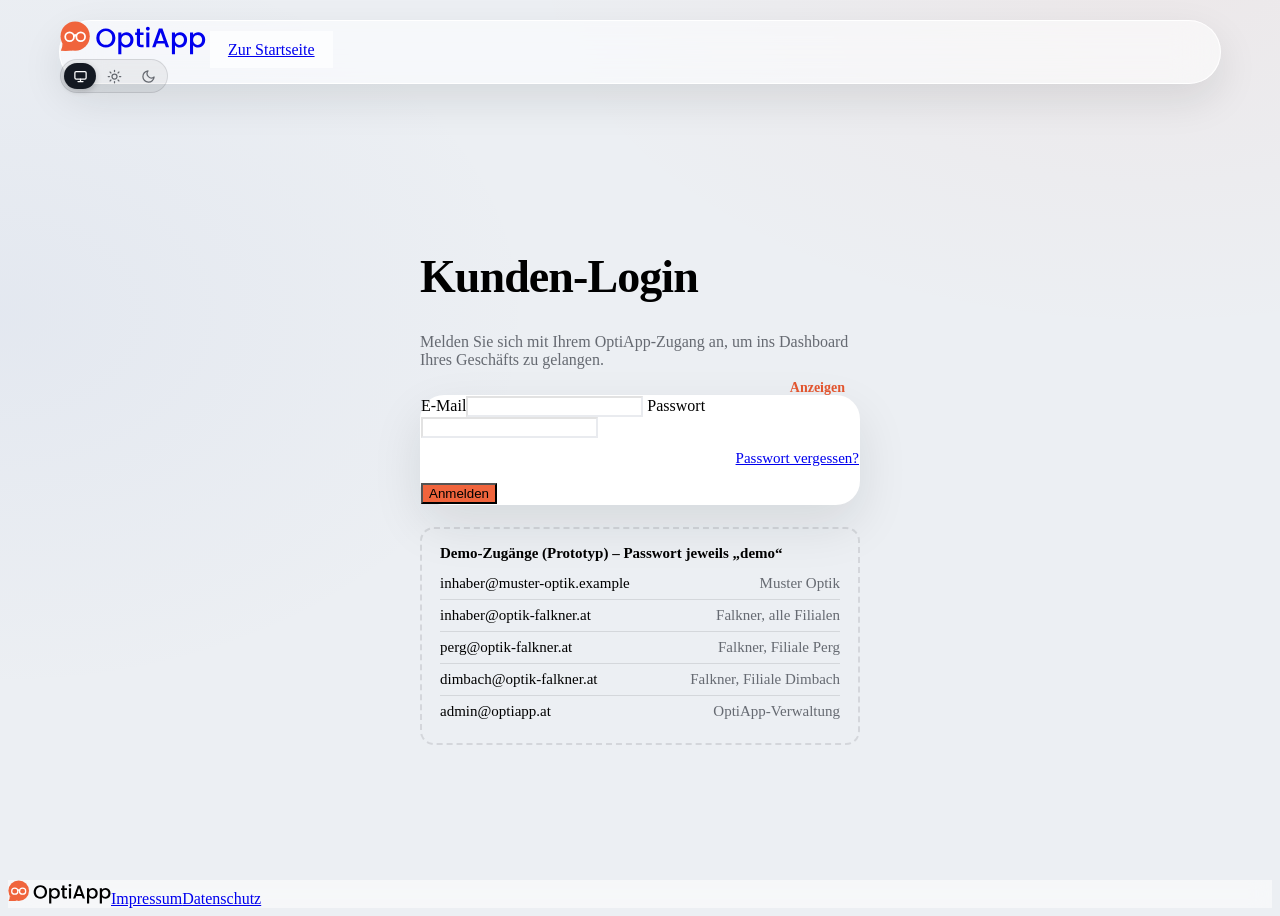
==== commit e5cab87c: "App v1.19, Dashboard v1.10, Verwaltung v0.12, Website v0.7: Optiker-Profile, Falkner-Unterseiten, Pu" ====
--- a/admin/index.html
+++ b/admin/index.html
@@ -3,7 +3,7 @@
 <head>
 <meta charset="utf-8">
 <script>/* Runde 4: Hell/Dunkel – Standard Systemeinstellung, nur auf diesem Gerät gespeichert */
-(function(){var K='glass-theme-admin',mq=matchMedia('(prefers-color-scheme: dark)');
+(function(){var K='optiapp-theme-admin',mq=matchMedia('(prefers-color-scheme: dark)');
 function pref(){try{return localStorage.getItem(K)||'system'}catch(e){return 'system'}}
 function apply(){var p=pref(),r=p==='system'?(mq.matches?'dark':'light'):p;document.documentElement.setAttribute('data-gt',r);
  var m=document.querySelector('meta[name="theme-color"]');if(m)m.setAttribute('content',r==='dark'?'#12151B':'#ECEFF3');
@@ -283,11 +283,12 @@
   <span class="grow"></span><span class="gt-mount" title="Darstellung"></span><a class="weblink" href="../website/" target="_blank" rel="noopener">Website ↗</a><button class="btn" onclick="logout()">Abmelden</button>
 </div></header>
 <main class="main" id="app"></main>
+<p class="ver" style="text-align:center;font-size:12px;color:var(--muted);margin:8px 0 24px">Verwaltung-Prototyp v0.12 · Alle Daten sind Beispieldaten.</p>
 <div class="modal" id="modal" hidden onclick="if(event.target===this)closeInv()"><div class="mwrap"><div class="mbar"><button class="btn" onclick="window.print()">Drucken / als PDF speichern</button><button class="btn" onclick="closeInv()">Schließen</button></div><div id="invDoc"></div></div></div>
 <script>
 /* OptiApp-Verwaltung (Prototyp). Optik Falkner = Live-Daten aus dem Prototyp im selben Browser; alle anderen Optiker sind erfundene Demo-Daten. */
-try{if(sessionStorage.getItem('glass-optiapp-admin')!=='1'){location.replace('../website/login.html');}}catch(e){}
-function logout(){try{sessionStorage.removeItem('glass-optiapp-admin')}catch(e){}location.href='../website/login.html'}
+try{if(sessionStorage.getItem('optiapp-admin')!=='1'){location.replace('../website/login.html');}}catch(e){}
+function logout(){try{sessionStorage.removeItem('optiapp-admin')}catch(e){}location.href='../website/login.html'}
 
 const NOW=new Date(), MONTHS=[]; // letzte 12 Monate inkl. aktuellem
 for(let i=11;i>=0;i--){const d=new Date(NOW.getFullYear(),NOW.getMonth()-i,1);MONTHS.push(d)}
@@ -311,9 +312,9 @@
 ];
 // Optik Falkner: Live aus dem Prototyp (App + Dashboard im selben Browser)
 function falkner(){
-  let S=null,D=null;try{S=JSON.parse(localStorage.getItem('glass-falkner-v10'))}catch(e){}try{D=JSON.parse(localStorage.getItem('glass-falkner-dash-v1'))}catch(e){}
+  let S=null,D=null;try{S=JSON.parse(localStorage.getItem('optiapp-falkner-app'))}catch(e){}try{D=JSON.parse(localStorage.getItem('optiapp-falkner-dash'))}catch(e){}
   const iomCust=D&&D.customers?D.customers.length:5, invited=D&&D.customers?D.customers.filter(c=>c.invited).length:0;
-  const appUsers=S&&S.profile?1+((S.family||[]).length):2; // ohne App-Daten im Browser: Demo-Konto Julian + Lena
+  const appUsers=S&&S.profile?1+((S.family||[]).length):2; // ohne App-Daten im Browser: Demo-Konto Lukas + Lena
   const since30=Date.now()-30*864e5, inRange=t=>t&&new Date(t).getTime()>=since30;
   const chats=[...((S&&S.chat)||[]).filter(m=>m.from==='me'),...((D&&D.customers)||[]).flatMap(c=>(c.chat||[]).filter(m=>m.from==='me'))].filter(m=>inRange(m.ts)).length;
   const tix=[...((S&&S.tickets)||[]),...((D&&D.customers)||[]).flatMap(c=>c.tickets||[])].filter(t=>inRange(t.date));
@@ -451,7 +452,7 @@
 /* ===================== Rechnungen ===================== */
 /* Abrechnung monatlich: Grundgebühr je Filiale + Gebühr je registriertem Endkunden (Bestand am Monatsende). Beträge netto, zzgl. 20 % USt.
    Prototyp: Tarife und Rechnungen liegen im Browser (localStorage). */
-const BKEY='glass-optiapp-billing-v1', VAT=.2;
+const BKEY='optiapp-billing', VAT=.2;
 let B={tariffs:{},invoices:[],seq:{},company:{},addr:{},custom:[],over:{},leads:[]}, view='optiker', per=10, flash=null;
 try{const x=JSON.parse(localStorage.getItem(BKEY));if(x&&x.tariffs)B=Object.assign(B,x)}catch(e){}
 const CO_FIELDS=[['name','Firmenname','OptiApp GmbH'],['suffix','Zusatz (z. B. in Gründung)','in Gründung'],['street','Straße und Hausnummer',''],['city','PLZ und Ort',''],['country','Land','Österreich'],['email','E-Mail','office@optiapp.at'],['web','Website','optiapp.at'],['uid','UID-Nummer',''],['fn','Firmenbuchnummer',''],['court','Firmenbuchgericht',''],['bank','Bank',''],['iban','IBAN',''],['bic','BIC',''],['due','Zahlungsziel in Tagen','14']];
@@ -700,7 +701,7 @@
   if(fid){const el=document.getElementById(fid);if(el)el.focus()}
 }
 /* ===== Support-Chat Optiker ↔ OptiApp (Prototyp: gemeinsamer Speicher im selben Browser) ===== */
-const SKEY='glass-optiapp-support-v1';
+const SKEY='optiapp-support';
 function supSeed(){const t=(d,h,m)=>{const x=new Date();x.setDate(x.getDate()+d);x.setHours(h,m,0,0);return x.toISOString()};
   return {threads:{
     falkner:[{id:'s1',from:'oa',author:'OptiApp Team',text:'Willkommen bei OptiApp! Bei Fragen zur App oder zum Dashboard schreiben Sie uns einfach hier. Wir antworten werktags innerhalb von 24 Stunden.',ts:t(-6,9,0),readOpt:true,readOa:true}],
@@ -750,7 +751,7 @@
 if(location.hash==='#rechnungen')view='rechnungen';if(location.hash==='#firma')view='firma';if(location.hash==='#kunden')view='kunden';if(location.hash==='#leads')view='leads';if(location.hash==='#nachrichten')view='support';
 const LOGO_SVG=(()=>{const l=document.querySelector('header .logo').cloneNode(true);l.setAttribute('height','34');l.style.color='#172235';return l.outerHTML})();
 load();renderAll();
-window.addEventListener('storage',e=>{if(e.key==='glass-falkner-v10'||e.key==='glass-falkner-dash-v1'){load();renderAll()}});
+window.addEventListener('storage',e=>{if(e.key==='optiapp-falkner-app'||e.key==='optiapp-falkner-dash'){load();renderAll()}});
 </script>
 <!-- ===== Runde 3: Glas-Dropdowns ===== -->
 <style>
@@ -942,5 +943,127 @@
   addEventListener('resize',close);addEventListener('blur',close);
 })();
 </script>
+<!-- ===== Animationen (aus Motion-Test übernommen 13.11.2026; gleicher Block in Dashboard und Verwaltung) ===== -->
+<style id="motion-css">
+@keyframes moItem{from{opacity:0;transform:translateY(10px)}}
+@keyframes moFade{from{opacity:0}}
+@keyframes moPop{from{opacity:0;transform:translateY(10px) scale(.96)}}
+@keyframes moGrowY{from{transform:scaleY(0)}}
+@keyframes moGrowX{from{transform:scaleX(0)}}
+@keyframes moDot{from{opacity:0;transform:scale(0)}}
+@keyframes moShine{from{transform:translateX(-120%) skewX(-18deg)}to{transform:translateX(220%) skewX(-18deg)}}
+.mo-item{animation:moItem .35s cubic-bezier(.2,.8,.2,1) backwards;animation-delay:calc(var(--mo-i,0)*30ms)}
+.mo-row{animation:moFade .3s ease backwards;animation-delay:calc(var(--mo-i,0)*20ms + 120ms)}
+.mo-bar{transform-box:fill-box;transform-origin:50% 100%;animation:moGrowY .75s cubic-bezier(.2,.8,.2,1) backwards;animation-delay:calc(var(--mo-b,0)*45ms + 220ms)}
+.mo-hbar{transform-box:fill-box;transform-origin:0 50%;animation:moGrowX .75s cubic-bezier(.2,.8,.2,1) backwards;animation-delay:calc(var(--mo-b,0)*60ms + 220ms)}
+.mo-dot{transform-box:fill-box;transform-origin:50% 50%;animation:moDot .35s cubic-bezier(.3,1.6,.5,1) backwards;animation-delay:calc(var(--mo-b,0)*45ms + 700ms)}
+.mo-line{transition:stroke-dashoffset 1.1s cubic-bezier(.4,0,.2,1) .2s}
+/* Popups */
+.modal{animation:moFade .25s ease}
+.modal>*{animation:moPop .35s cubic-bezier(.2,.8,.2,1)}
+/* Karten: Lichtkante beim Überfahren */
+.kpi,.tile{position:relative;overflow:hidden}
+.kpi::after,.tile::after{content:"";position:absolute;top:0;bottom:0;left:0;width:45%;pointer-events:none;background:linear-gradient(90deg,transparent,rgba(255,255,255,.16),transparent);transform:translateX(-120%) skewX(-18deg)}
+.kpi:hover::after,.tile:hover::after{animation:moShine .9s ease}
+.kpi:hover,.tile:hover{box-shadow:0 18px 40px rgba(0,0,0,.28),inset 0 1px 0 rgba(255,255,255,.2)}
+html[data-gt="light"] .kpi:hover,html[data-gt="light"] .tile:hover{box-shadow:0 18px 40px rgba(20,25,34,.14),inset 0 1px 0 #fff}
+/* wandernde Markierung im Menü */
+.mo-ghost{position:absolute;z-index:0;pointer-events:none;left:0;top:0;transition:transform .38s cubic-bezier(.3,.9,.3,1),width .38s cubic-bezier(.3,.9,.3,1),height .38s cubic-bezier(.3,.9,.3,1)}
+.mo-navwrap :is(.nav,button){position:relative;z-index:1}
+.mo-navwrap>.mo-ghost{position:absolute}
+.mo-sliding :is(.nav.on,[aria-current="page"]){background:transparent!important;box-shadow:none!important;border-color:transparent!important;transition:none!important}
+button,.btn{transition:transform .15s ease,background .2s ease,color .2s ease,box-shadow .2s ease}
+.btn:active,button:active{transform:scale(.97)}
+.mo-navwrap :is(.nav,button){transition:color .2s ease,transform .15s ease!important}
+@media (prefers-reduced-motion:reduce){.mo-item,.mo-row,.mo-bar,.mo-hbar,.mo-dot,.modal,.modal>*{animation:none!important}.mo-line,.mo-ghost{transition:none!important}.kpi:hover::after,.tile:hover::after{animation:none}button,.btn,.mo-navwrap :is(.nav,button){transition:none!important}.btn:active,button:active{transform:none!important}}
+</style>
+<script>
+window.MO_CFG={root:'#app',nums:'.tile .n',navOn:'.nav button[aria-current="page"]',navWrap:'.nav',wrap:['renderAll','render'],key:()=>view};
+(function(){
+const CFG=window.MO_CFG; if(!CFG)return;
+const RM=()=>matchMedia('(prefers-reduced-motion: reduce)').matches;
+/* Glasflächen: werden selbst eingeblendet, Bereiche mit Glas darin nie als Ganzes (sonst springt der Weichzeichner) */
+const CARD='.card,.kpi,.tile,.seg,.kv,.sel,.tpl,.appt,.inbox,.msg,.day-sep,.flash';
+const ease=t=>1-Math.pow(1-t,3);
+/* --- Zahlen hochzählen --- */
+const NUM=/(\d{1,3}(?:\.\d{3})+|\d+)(,\d+)?/;
+function numNode(el){const w=document.createTreeWalker(el,NodeFilter.SHOW_TEXT);let n;while(n=w.nextNode())if(NUM.test(n.nodeValue))return n;return null}
+function parse(s){const m=s.match(NUM);if(!m)return null;return{v:parseFloat(m[1].replace(/\./g,'')+(m[2]?'.'+m[2].slice(1):'')),dec:m[2]?m[2].length-1:0,grp:m[1].includes('.')||m[1].length>3,m}}
+function fmt(v,p){return v.toLocaleString('de-AT',{minimumFractionDigits:p.dec,maximumFractionDigits:p.dec,useGrouping:p.grp})}
+function tween(el,from,dur){const n=numNode(el);if(!n)return;const fin=n.nodeValue,p=parse(fin);if(!p||p.v===from)return;
+  const pre=fin.slice(0,p.m.index),post=fin.slice(p.m.index+p.m[0].length),t0=performance.now();let f=0;
+  (function step(t){if(!n.isConnected)return;const k=Math.min(1,(t-t0)/dur);if(k<1&&(f++&1)){requestAnimationFrame(step);return}n.nodeValue=k<1?pre+fmt(from+(p.v-from)*ease(k),p)+post:fin;if(k<1)requestAnimationFrame(step)})(t0)}
+function snapNums(){const r=document.querySelector(CFG.root);if(!r)return[];return[...r.querySelectorAll(CFG.nums)].map(el=>{const n=numNode(el),p=n&&parse(n.nodeValue);return p?p.v:null})}
+/* --- Einblenden nacheinander --- */
+function collect(root){const out=[];[...root.children].forEach(ch=>{if(ch.matches(CARD)||!ch.querySelector(CARD))out.push(ch);else[...ch.children].forEach(g=>{if(g.matches(CARD)||!g.querySelector(CARD))out.push(g);else out.push(...g.querySelectorAll(':scope>*'))})});return out.filter(e=>e.offsetParent!==null||e.getClientRects().length)}
+function enter(){const root=document.querySelector(CFG.root);if(!root)return;
+  collect(root).slice(0,8).forEach((el,i)=>{el.classList.remove('mo-item');void el.offsetWidth;el.style.setProperty('--mo-i',i);el.classList.add('mo-item');el.addEventListener('animationend',()=>el.classList.remove('mo-item'),{once:true})});
+  root.querySelectorAll('tbody').forEach(tb=>[...tb.rows].slice(0,8).forEach((tr,i)=>{tr.style.setProperty('--mo-i',i);tr.classList.add('mo-row');tr.addEventListener('animationend',()=>tr.classList.remove('mo-row'),{once:true})}));
+  root.querySelectorAll('.chart svg').forEach(svg=>{let b=0;
+    svg.querySelectorAll('path,rect,polyline,circle').forEach(el=>{const f=el.getAttribute('fill')||'',s=el.getAttribute('stroke')||'';const acc=/var\(--(accent|series)\)/;
+      if(el.id||el.getAttribute('opacity')==='0'||f==='transparent')return;
+      if(el.tagName==='circle'&&acc.test(f)){el.style.setProperty('--mo-b',b++);el.classList.add('mo-dot');return}
+      if((el.tagName==='polyline'||el.tagName==='path')&&(f==='none')&&acc.test(s)){const L=el.getTotalLength?el.getTotalLength():0;if(!L)return;el.style.strokeDasharray=L;el.style.strokeDashoffset=L;el.classList.add('mo-line');requestAnimationFrame(()=>requestAnimationFrame(()=>{el.style.strokeDashoffset=0}));el.addEventListener('transitionend',()=>{el.style.strokeDasharray='';el.style.strokeDashoffset='';el.classList.remove('mo-line')},{once:true});return}
+      if(acc.test(f)){el.style.setProperty('--mo-b',b++);el.classList.add(el.tagName==='rect'?'mo-hbar':'mo-bar')}})});
+  root.querySelectorAll(CFG.nums).forEach(el=>tween(el,0,600))}
+/* --- wandernde Menü-Markierung --- */
+function navRect(){const a=document.querySelector(CFG.navOn);if(!a)return null;const w=a.closest(CFG.navWrap);if(!w)return null;const r=a.getBoundingClientRect(),wr=w.getBoundingClientRect();return{l:r.left-wr.left+w.scrollLeft,t:r.top-wr.top+w.scrollTop,w:r.width,h:r.height}}
+function slide(from){if(!from)return;const a=document.querySelector(CFG.navOn);if(!a)return;const w=a.closest(CFG.navWrap),to=navRect();if(!w||!to||(Math.abs(to.t-from.t)<1&&Math.abs(to.l-from.l)<1))return;
+  if(getComputedStyle(w).position==='static')w.style.position='relative';w.classList.add('mo-navwrap');
+  const cs=getComputedStyle(a),g=document.createElement('div');g.className='mo-ghost';
+  Object.assign(g.style,{background:cs.background,boxShadow:cs.boxShadow,borderRadius:cs.borderRadius,border:cs.border,transform:`translate(${from.l}px,${from.t}px)`,width:from.w+'px',height:from.h+'px'});
+  w.querySelectorAll('.mo-ghost').forEach(x=>x.remove());clearTimeout(w._moT);w.prepend(g);w.classList.add('mo-sliding');
+  requestAnimationFrame(()=>requestAnimationFrame(()=>Object.assign(g.style,{transform:`translate(${to.l}px,${to.t}px)`,width:to.w+'px',height:to.h+'px'})));
+  w._moT=setTimeout(()=>{g.remove();w.classList.remove('mo-sliding')},420)}
+/* --- Render-Funktionen umhüllen --- */
+let lastKey=null,depth=0;
+CFG.wrap.forEach(name=>{const orig=window[name];if(typeof orig!=='function')return;
+  window[name]=function(){if(depth)return orig.apply(this,arguments);depth++;
+    const key=CFG.key(),isNew=key!==lastKey,old=RM()?null:snapNums(),nr=isNew&&!RM()?navRect():null;
+    try{return orig.apply(this,arguments)}finally{depth--;lastKey=CFG.key();
+      if(!RM()){if(isNew){enter();slide(nr)}else{const r=document.querySelector(CFG.root);if(r){const els=[...r.querySelectorAll(CFG.nums)];if(old&&old.length===els.length)els.forEach((el,i)=>{if(old[i]!=null)tween(el,old[i],400)})}}}}}});
+lastKey=CFG.key();if(!RM())requestAnimationFrame(enter);
+})();
+</script>
+<style id="responsive">
+html[data-gt] body select:not([multiple]){background-repeat:no-repeat!important;background-position:right 12px center!important;background-size:12px 8px!important}
+/* Anpassung an die Geräteauflösung (23.11.2026): Reiter-Leiste unter 1100px eigene wischbare Zeile, unter 900px Tabellen als Glas-Karten */
+@media (max-width:1100px){
+  .top-in{flex-wrap:wrap;height:auto!important;padding-top:10px!important;padding-bottom:8px!important;row-gap:6px}
+  .top .nav{order:3;width:100%;margin-left:0!important;overflow-x:auto;scrollbar-width:none}
+  .top .nav::-webkit-scrollbar{display:none}
+  .top .nav button{flex:none}
+}
+.seg{max-width:100%;overflow-x:auto;scrollbar-width:none}
+.seg::-webkit-scrollbar{display:none}
+.seg>*{flex-shrink:0}
+@media (max-width:400px){
+  .top-in{gap:8px}
+  .top .gt-mount{display:none}
+  .top .btn{padding:7px 11px}
+}
+@media (max-width:900px){
+  .tblwrap{overflow:visible}
+  .tblwrap table{min-width:0!important;width:100%}
+  .tblwrap thead{position:absolute;width:1px;height:1px;overflow:hidden;clip:rect(0 0 0 0)}
+  .tblwrap table,.tblwrap tbody,.tblwrap tfoot,.tblwrap tr,.tblwrap td{display:block;width:100%}
+  .tblwrap tr{margin:0 0 10px;padding:8px 0;border:1px solid var(--line);border-radius:18px;background:rgba(255,255,255,.05)}
+  html[data-gt="light"] .tblwrap tr{background:rgba(255,255,255,.55)}
+  .tblwrap td{display:flex;align-items:center;justify-content:space-between;gap:12px;padding:5px 16px!important;border:0!important;text-align:right!important;min-width:0}
+  .tblwrap td::before{content:attr(data-label);font-size:12px;font-weight:700;color:var(--muted);text-align:left;flex-shrink:0;max-width:50%}
+  .tblwrap td[data-label=""]::before{content:none}
+  .tblwrap td[data-label=""]{justify-content:flex-end}
+  .tblwrap td.name{display:block;text-align:left!important;padding-top:6px!important}
+  .tblwrap td.name::before{content:none}
+  .tblwrap td[colspan]{display:block;text-align:left!important}
+  .tblwrap td[colspan]::before{content:none}
+  .tblwrap tfoot tr{font-weight:700}
+}
+</style>
+<script>
+/* Spaltennamen als Beschriftung für die Karten-Ansicht am Handy */
+function labelTables(root){(root||document).querySelectorAll('.tblwrap table').forEach(function(t){var hr=t.querySelector('thead tr');if(!hr)return;var h=[].map.call(hr.children,function(c){var d=document.createElement('div');d.innerHTML=c.innerHTML.replace(/<br\s*\/?>/gi,' ');return d.textContent.replace(/\s+/g,' ').trim()});[].forEach.call(t.querySelectorAll('tbody tr,tfoot tr'),function(r){var i=0;[].forEach.call(r.children,function(c){var span=+(c.getAttribute('colspan')||1);if(!c.hasAttribute('data-label'))c.setAttribute('data-label',span>1?'':(h[i]||''));i+=span})})})}
+(function(){var m=document.getElementById('app');if(!m)return;labelTables(m);new MutationObserver(function(){labelTables(m)}).observe(m,{childList:true,subtree:true})})();
+</script>
 </body>
 </html>
